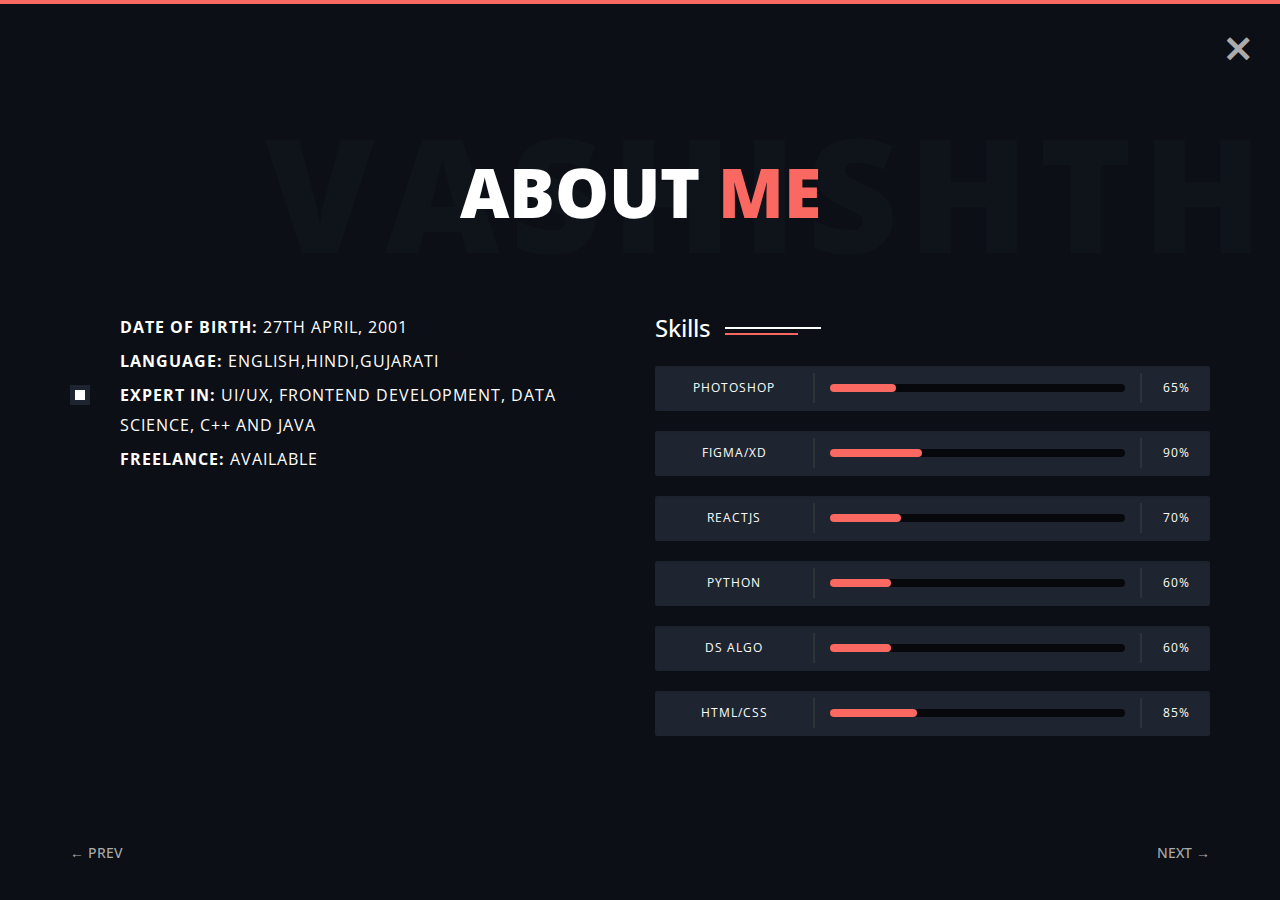
==== about.html @ 18e63f29 "files pushed" ====
<!DOCTYPE html>
<html class="no-js" lang="">
    <head>
        <!-- meta charset -->
        <meta charset="utf-8">
        <!-- site title -->
        <title>Vashishth | Portfolio</title>
        <!-- meta description -->
        <meta name="description" content="">
        <!-- mobile viwport meta -->
        <meta name="viewport" content="width=device-width, initial-scale=1">
        <!-- fevicon -->
        <link rel="icon" href="favicon-32x32.png">
        
        <!-- ================================
        CSS Files
        ================================= -->
        <link href="https://fonts.googleapis.com/css?family=Libre+Baskerville:400,400i|Open+Sans:400,600,700,800" rel="stylesheet">
        <link rel="stylesheet" href="css/themefisher-fonts.min.css">
        <link rel="stylesheet" href="css/bootstrap.min.css">
        <link rel="stylesheet" href="css/main.css">
        <link rel="stylesheet" href="css/dark.css">
        <link id="color-changer" rel="stylesheet" href="css/colors/color-0.css">
    </head>

    <body class="dark">

        <div class="preloader">
            <div class="loading-mask"></div>
            <div class="loading-mask"></div>
            <div class="loading-mask"></div>
            <div class="loading-mask"></div>
            <div class="loading-mask"></div>
        </div>


        <main class="site-wrapper">
            <div class="pt-table">
                <div class="pt-tablecell page-about relative">
                    <!-- .close -->
                    <a href="./" class="page-close"><i class="tf-ion-close"></i></a>
                    <!-- /.close -->

                    <div class="container">
                        <div class="row">
                            <div class="col-xs-12 col-md-offset-1 col-md-10 col-lg-offset-2 col-lg-8">
                                <div class="page-title text-center">
                                    <h2>About <span class="primary">me</span> <span class="title-bg">Vashishth</span></h2>
                                </div>
                            </div>

                            <div class="col-xs-12 col-md-6">
                                <div class="about-author">
                                    <figure class="author-thumb">
                                    </figure> <!-- /.author-bio -->
                                    <div class="author-desc">
                                        <p><b>Date of birth:</b> 27th APril, 2001</p>
                                        <p><b>Language:</b> English,Hindi,Gujarati</p>
                                        <p><b>Expert in:</b> UI/UX, Frontend development, Data Science, C++ and Java</p>
                                        <p><b>Freelance:</b> Available</p>
                                    </div>
                                    <!-- /.author-desc -->
                                </div> <!-- /.about-author -->
                            </div> <!-- /.col -->

                            <div class="col-xs-12 col-md-6">
                                <div class="section-title clear">
                                    <h3>Skills</h3>
                                </div>
                                <div class="skill-wrapper">
                                    <div class="progress clear">
                                        <div class="skill-name">Photoshop</div>
                                        <div class="skill-bar">
                                            <div class="bar"></div>
                                        </div>
                                        <div class="skill-lavel" data-skill-value="65%"></div>
                                    </div> <!-- /.progress -->
                                    <div class="progress clear">
                                        <div class="skill-name">figma/xd</div>
                                        <div class="skill-bar">
                                            <div class="bar"></div>
                                        </div>
                                        <div class="skill-lavel" data-skill-value="90%"></div>
                                    </div> <!-- /.progress -->
                                    <div class="progress clear">
                                        <div class="skill-name">reactjs</div>
                                        <div class="skill-bar">
                                            <div class="bar"></div>
                                        </div>
                                        <div class="skill-lavel" data-skill-value="70%"></div>
                                    </div> <!-- /.progress -->
                                    <div class="progress clear">
                                        <div class="skill-name">python</div>
                                        <div class="skill-bar">
                                            <div class="bar"></div>
                                        </div>
                                        <div class="skill-lavel" data-skill-value="60%"></div>
                                    </div> <!-- /.progress -->
                                    <div class="progress clear">
                                        <div class="skill-name">ds algo</div>
                                        <div class="skill-bar">
                                            <div class="bar"></div>
                                        </div>
                                        <div class="skill-lavel" data-skill-value="60%"></div>
                                    </div> <!-- /.progress -->
                                    <div class="progress clear">
                                        <div class="skill-name">html/css</div>
                                        <div class="skill-bar">
                                            <div class="bar"></div>
                                        </div>
                                        <div class="skill-lavel" data-skill-value="85%"></div>
                                    </div> <!-- /.progress -->
                                </div> <!-- /.skill-wrapper -->
                            </div> <!-- /.col -->
                        </div> <!-- /.row -->
                    </div> <!-- /.container -->

                    <nav class="page-nav clear">
                        <div class="container">
                            <div class="flex flex-middle space-between">
                                <span class="prev-page"><a href="welcome.html" class="link">&larr; Prev </a></span>
                                <span class="next-page"><a href="services.html" class="link">Next &rarr;</a></span>
                            </div>
                        </div>
                        <!-- /.page-nav -->
                    </nav>
                    <!-- /.container -->
                </div> <!-- /.pt-tablecell -->
            </div> <!-- /.pt-table -->
        </main> <!-- /.site-wrapper -->
        
        <!-- ================================
        JavaScript Libraries
        ================================= -->
        <script src="js/vendor/jquery-2.2.4.min.js"></script>
        <script src="js/vendor/bootstrap.min.js"></script>
        <script src="js/jquery.easing.min.js"></script>
        <script src="js/isotope.pkgd.min.js"></script>
        <script src="js/jquery.nicescroll.min.js"></script>
        <script src="js/owl.carousel.min.js"></script>
        <script src="js/jquery-validation.min.js"></script>
        <script src="js/main.js"></script>
    </body>
</html>
---- css/themefisher-fonts.min.css ----
@font-face {
  font-family: 'themefisher-font';
  src:  url('../fonts/themefisher-font.eot?ug5hnh');
  src:  url('../fonts/themefisher-font.eot?ug5hnh#iefix') format('embedded-opentype'),
    url('../fonts/themefisher-font.ttf?ug5hnh') format('truetype'),
    url('../fonts/themefisher-font.woff?ug5hnh') format('woff'),
    url('../fonts/themefisher-font.svg?ug5hnh#themefisher-font') format('svg');
  font-weight: normal;
  font-style: normal;
}

[class^="tf-"], [class*=" tf-"] {
  /* use !important to prevent issues with browser extensions that change fonts */
  font-family: 'themefisher-font' !important;
  speak: none;
  font-style: normal;
  font-weight: normal;
  font-variant: normal;
  text-transform: none;
  line-height: 1;

  /* Better Font Rendering =========== */
  -webkit-font-smoothing: antialiased;
  -moz-osx-font-smoothing: grayscale;
}

.tf-ion-alert-circled:before {
  content: "\f100";
}
.tf-ion-alert:before {
  content: "\f101";
}
.tf-ion-android-add-circle:before {
  content: "\f359";
}
.tf-ion-android-add:before {
  content: "\f2c7";
}
.tf-ion-android-alarm-clock:before {
  content: "\f35a";
}
.tf-ion-android-alert:before {
  content: "\f35b";
}
.tf-ion-android-apps:before {
  content: "\f35c";
}
.tf-ion-android-archive:before {
  content: "\f2c9";
}
.tf-ion-android-arrow-back:before {
  content: "\f2ca";
}
.tf-ion-android-arrow-down:before {
  content: "\f35d";
}
.tf-ion-android-arrow-dropdown-circle:before {
  content: "\f35e";
}
.tf-ion-android-arrow-dropdown:before {
  content: "\f35f";
}
.tf-ion-android-arrow-dropleft-circle:before {
  content: "\f360";
}
.tf-ion-android-arrow-dropleft:before {
  content: "\f361";
}
.tf-ion-android-arrow-dropright-circle:before {
  content: "\f362";
}
.tf-ion-android-arrow-dropright:before {
  content: "\f363";
}
.tf-ion-android-arrow-dropup-circle:before {
  content: "\f364";
}
.tf-ion-android-arrow-dropup:before {
  content: "\f365";
}
.tf-ion-android-arrow-forward:before {
  content: "\f30f";
}
.tf-ion-android-arrow-up:before {
  content: "\f366";
}
.tf-ion-android-attach:before {
  content: "\f367";
}
.tf-ion-android-bar:before {
  content: "\f368";
}
.tf-ion-android-bicycle:before {
  content: "\f369";
}
.tf-ion-android-boat:before {
  content: "\f36a";
}
.tf-ion-android-bookmark:before {
  content: "\f36b";
}
.tf-ion-android-bulb:before {
  content: "\f36c";
}
.tf-ion-android-bus:before {
  content: "\f36d";
}
.tf-ion-android-calendar:before {
  content: "\f2d1";
}
.tf-ion-android-call:before {
  content: "\f2d2";
}
.tf-ion-android-camera:before {
  content: "\f2d3";
}
.tf-ion-android-cancel:before {
  content: "\f36e";
}
.tf-ion-android-car:before {
  content: "\f36f";
}
.tf-ion-android-cart:before {
  content: "\f370";
}
.tf-ion-android-chat:before {
  content: "\f2d4";
}
.tf-ion-android-checkbox-blank:before {
  content: "\f371";
}
.tf-ion-android-checkbox-outline-blank:before {
  content: "\f372";
}
.tf-ion-android-checkbox-outline:before {
  content: "\f373";
}
.tf-ion-android-checkbox:before {
  content: "\f374";
}
.tf-ion-android-checkmark-circle:before {
  content: "\f375";
}
.tf-ion-android-clipboard:before {
  content: "\f376";
}
.tf-ion-android-close:before {
  content: "\f2d7";
}
.tf-ion-android-cloud-circle:before {
  content: "\f377";
}
.tf-ion-android-cloud-done:before {
  content: "\f378";
}
.tf-ion-android-cloud-outline:before {
  content: "\f379";
}
.tf-ion-android-cloud:before {
  content: "\f37a";
}
.tf-ion-android-color-palette:before {
  content: "\f37b";
}
.tf-ion-android-compass:before {
  content: "\f37c";
}
.tf-ion-android-contact:before {
  content: "\f2d8";
}
.tf-ion-android-contacts:before {
  content: "\f2d9";
}
.tf-ion-android-contract:before {
  content: "\f37d";
}
.tf-ion-android-create:before {
  content: "\f37e";
}
.tf-ion-android-delete:before {
  content: "\f37f";
}
.tf-ion-android-desktop:before {
  content: "\f380";
}
.tf-ion-android-document:before {
  content: "\f381";
}
.tf-ion-android-done-all:before {
  content: "\f382";
}
.tf-ion-android-done:before {
  content: "\f383";
}
.tf-ion-android-download:before {
  content: "\f2dd";
}
.tf-ion-android-drafts:before {
  content: "\f384";
}
.tf-ion-android-exit:before {
  content: "\f385";
}
.tf-ion-android-expand:before {
  content: "\f386";
}
.tf-ion-android-favorite-outline:before {
  content: "\f387";
}
.tf-ion-android-favorite:before {
  content: "\f388";
}
.tf-ion-android-film:before {
  content: "\f389";
}
.tf-ion-android-folder-open:before {
  content: "\f38a";
}
.tf-ion-android-folder:before {
  content: "\f2e0";
}
.tf-ion-android-funnel:before {
  content: "\f38b";
}
.tf-ion-android-globe:before {
  content: "\f38c";
}
.tf-ion-android-hand:before {
  content: "\f2e3";
}
.tf-ion-android-hangout:before {
  content: "\f38d";
}
.tf-ion-android-happy:before {
  content: "\f38e";
}
.tf-ion-android-home:before {
  content: "\f38f";
}
.tf-ion-android-image:before {
  content: "\f2e4";
}
.tf-ion-android-laptop:before {
  content: "\f390";
}
.tf-ion-android-list:before {
  content: "\f391";
}
.tf-ion-android-locate:before {
  content: "\f2e9";
}
.tf-ion-android-lock:before {
  content: "\f392";
}
.tf-ion-android-mail:before {
  content: "\f2eb";
}
.tf-ion-android-map:before {
  content: "\f393";
}
.tf-ion-android-menu:before {
  content: "\f394";
}
.tf-ion-android-microphone-off:before {
  content: "\f395";
}
.tf-ion-android-microphone:before {
  content: "\f2ec";
}
.tf-ion-android-more-horizontal:before {
  content: "\f396";
}
.tf-ion-android-more-vertical:before {
  content: "\f397";
}
.tf-ion-android-navigate:before {
  content: "\f398";
}
.tf-ion-android-notifications-none:before {
  content: "\f399";
}
.tf-ion-android-notifications-off:before {
  content: "\f39a";
}
.tf-ion-android-notifications:before {
  content: "\f39b";
}
.tf-ion-android-open:before {
  content: "\f39c";
}
.tf-ion-android-options:before {
  content: "\f39d";
}
.tf-ion-android-people:before {
  content: "\f39e";
}
.tf-ion-android-person-add:before {
  content: "\f39f";
}
.tf-ion-android-person:before {
  content: "\f3a0";
}
.tf-ion-android-phone-landscape:before {
  content: "\f3a1";
}
.tf-ion-android-phone-portrait:before {
  content: "\f3a2";
}
.tf-ion-android-pin:before {
  content: "\f3a3";
}
.tf-ion-android-plane:before {
  content: "\f3a4";
}
.tf-ion-android-playstore:before {
  content: "\f2f0";
}
.tf-ion-android-print:before {
  content: "\f3a5";
}
.tf-ion-android-radio-button-off:before {
  content: "\f3a6";
}
.tf-ion-android-radio-button-on:before {
  content: "\f3a7";
}
.tf-ion-android-refresh:before {
  content: "\f3a8";
}
.tf-ion-android-remove-circle:before {
  content: "\f3a9";
}
.tf-ion-android-remove:before {
  content: "\f2f4";
}
.tf-ion-android-restaurant:before {
  content: "\f3aa";
}
.tf-ion-android-sad:before {
  content: "\f3ab";
}
.tf-ion-android-search:before {
  content: "\f2f5";
}
.tf-ion-android-send:before {
  content: "\f2f6";
}
.tf-ion-android-settings:before {
  content: "\f2f7";
}
.tf-ion-android-share-alt:before {
  content: "\f3ac";
}
.tf-ion-android-share:before {
  content: "\f2f8";
}
.tf-ion-android-star-half:before {
  content: "\f3ad";
}
.tf-ion-android-star-outline:before {
  content: "\f3ae";
}
.tf-ion-android-star:before {
  content: "\f2fc";
}
.tf-ion-android-stopwatch:before {
  content: "\f2fd";
}
.tf-ion-android-subway:before {
  content: "\f3af";
}
.tf-ion-android-sunny:before {
  content: "\f3b0";
}
.tf-ion-android-sync:before {
  content: "\f3b1";
}
.tf-ion-android-textsms:before {
  content: "\f3b2";
}
.tf-ion-android-time:before {
  content: "\f3b3";
}
.tf-ion-android-train:before {
  content: "\f3b4";
}
.tf-ion-android-unlock:before {
  content: "\f3b5";
}
.tf-ion-android-upload:before {
  content: "\f3b6";
}
.tf-ion-android-volume-down:before {
  content: "\f3b7";
}
.tf-ion-android-volume-mute:before {
  content: "\f3b8";
}
.tf-ion-android-volume-off:before {
  content: "\f3b9";
}
.tf-ion-android-volume-up:before {
  content: "\f3ba";
}
.tf-ion-android-walk:before {
  content: "\f3bb";
}
.tf-ion-android-warning:before {
  content: "\f3bc";
}
.tf-ion-android-watch:before {
  content: "\f3bd";
}
.tf-ion-android-wifi:before {
  content: "\f305";
}
.tf-ion-aperture:before {
  content: "\f313";
}
.tf-ion-archive:before {
  content: "\f102";
}
.tf-ion-arrow-down-a:before {
  content: "\f103";
}
.tf-ion-arrow-down-b:before {
  content: "\f104";
}
.tf-ion-arrow-down-c:before {
  content: "\f105";
}
.tf-ion-arrow-expand:before {
  content: "\f25e";
}
.tf-ion-arrow-graph-down-left:before {
  content: "\f25f";
}
.tf-ion-arrow-graph-down-right:before {
  content: "\f260";
}
.tf-ion-arrow-graph-up-left:before {
  content: "\f261";
}
.tf-ion-arrow-graph-up-right:before {
  content: "\f262";
}
.tf-ion-arrow-left-a:before {
  content: "\f106";
}
.tf-ion-arrow-left-b:before {
  content: "\f107";
}
.tf-ion-arrow-left-c:before {
  content: "\f108";
}
.tf-ion-arrow-move:before {
  content: "\f263";
}
.tf-ion-arrow-resize:before {
  content: "\f264";
}
.tf-ion-arrow-return-left:before {
  content: "\f265";
}
.tf-ion-arrow-return-right:before {
  content: "\f266";
}
.tf-ion-arrow-right-a:before {
  content: "\f109";
}
.tf-ion-arrow-right-b:before {
  content: "\f10a";
}
.tf-ion-arrow-right-c:before {
  content: "\f10b";
}
.tf-ion-arrow-shrink:before {
  content: "\f267";
}
.tf-ion-arrow-swap:before {
  content: "\f268";
}
.tf-ion-arrow-up-a:before {
  content: "\f10c";
}
.tf-ion-arrow-up-b:before {
  content: "\f10d";
}
.tf-ion-arrow-up-c:before {
  content: "\f10e";
}
.tf-ion-asterisk:before {
  content: "\f314";
}
.tf-ion-at:before {
  content: "\f10f";
}
.tf-ion-backspace-outline:before {
  content: "\f3be";
}
.tf-ion-backspace:before {
  content: "\f3bf";
}
.tf-ion-bag:before {
  content: "\f110";
}
.tf-ion-battery-charging:before {
  content: "\f111";
}
.tf-ion-battery-empty:before {
  content: "\f112";
}
.tf-ion-battery-full:before {
  content: "\f113";
}
.tf-ion-battery-half:before {
  content: "\f114";
}
.tf-ion-battery-low:before {
  content: "\f115";
}
.tf-ion-beaker:before {
  content: "\f269";
}
.tf-ion-beer:before {
  content: "\f26a";
}
.tf-ion-bluetooth:before {
  content: "\f116";
}
.tf-ion-bonfire:before {
  content: "\f315";
}
.tf-ion-bookmark:before {
  content: "\f26b";
}
.tf-ion-bowtie:before {
  content: "\f3c0";
}
.tf-ion-briefcase:before {
  content: "\f26c";
}
.tf-ion-bug:before {
  content: "\f2be";
}
.tf-ion-calculator:before {
  content: "\f26d";
}
.tf-ion-calendar:before {
  content: "\f117";
}
.tf-ion-camera:before {
  content: "\f118";
}
.tf-ion-card:before {
  content: "\f119";
}
.tf-ion-cash:before {
  content: "\f316";
}
.tf-ion-chatbox-working:before {
  content: "\f11a";
}
.tf-ion-chatbox:before {
  content: "\f11b";
}
.tf-ion-chatboxes:before {
  content: "\f11c";
}
.tf-ion-chatbubble-working:before {
  content: "\f11d";
}
.tf-ion-chatbubble:before {
  content: "\f11e";
}
.tf-ion-chatbubbles:before {
  content: "\f11f";
}
.tf-ion-checkmark-circled:before {
  content: "\f120";
}
.tf-ion-checkmark-round:before {
  content: "\f121";
}
.tf-ion-checkmark:before {
  content: "\f122";
}
.tf-ion-chevron-down:before {
  content: "\f123";
}
.tf-ion-chevron-left:before {
  content: "\f124";
}
.tf-ion-chevron-right:before {
  content: "\f125";
}
.tf-ion-chevron-up:before {
  content: "\f126";
}
.tf-ion-clipboard:before {
  content: "\f127";
}
.tf-ion-clock:before {
  content: "\f26e";
}
.tf-ion-close-circled:before {
  content: "\f128";
}
.tf-ion-close-round:before {
  content: "\f129";
}
.tf-ion-close:before {
  content: "\f12a";
}
.tf-ion-closed-captioning:before {
  content: "\f317";
}
.tf-ion-cloud:before {
  content: "\f12b";
}
.tf-ion-code-download:before {
  content: "\f26f";
}
.tf-ion-code-working:before {
  content: "\f270";
}
.tf-ion-code:before {
  content: "\f271";
}
.tf-ion-coffee:before {
  content: "\f272";
}
.tf-ion-compass:before {
  content: "\f273";
}
.tf-ion-compose:before {
  content: "\f12c";
}
.tf-ion-connection-bars:before {
  content: "\f274";
}
.tf-ion-contrast:before {
  content: "\f275";
}
.tf-ion-crop:before {
  content: "\f3c1";
}
.tf-ion-cube:before {
  content: "\f318";
}
.tf-ion-disc:before {
  content: "\f12d";
}
.tf-ion-document-text:before {
  content: "\f12e";
}
.tf-ion-document:before {
  content: "\f12f";
}
.tf-ion-drag:before {
  content: "\f130";
}
.tf-ion-earth:before {
  content: "\f276";
}
.tf-ion-easel:before {
  content: "\f3c2";
}
.tf-ion-edit:before {
  content: "\f2bf";
}
.tf-ion-egg:before {
  content: "\f277";
}
.tf-ion-eject:before {
  content: "\f131";
}
.tf-ion-email-unread:before {
  content: "\f3c3";
}
.tf-ion-email:before {
  content: "\f132";
}
.tf-ion-erlenmeyer-flask-bubbles:before {
  content: "\f3c4";
}
.tf-ion-erlenmeyer-flask:before {
  content: "\f3c5";
}
.tf-ion-eye-disabled:before {
  content: "\f306";
}
.tf-ion-eye:before {
  content: "\f133";
}
.tf-ion-female:before {
  content: "\f278";
}
.tf-ion-filing:before {
  content: "\f134";
}
.tf-ion-film-marker:before {
  content: "\f135";
}
.tf-ion-fireball:before {
  content: "\f319";
}
.tf-ion-flag:before {
  content: "\f279";
}
.tf-ion-flame:before {
  content: "\f31a";
}
.tf-ion-flash-off:before {
  content: "\f136";
}
.tf-ion-flash:before {
  content: "\f137";
}
.tf-ion-folder:before {
  content: "\f139";
}
.tf-ion-fork-repo:before {
  content: "\f2c0";
}
.tf-ion-fork:before {
  content: "\f27a";
}
.tf-ion-forward:before {
  content: "\f13a";
}
.tf-ion-funnel:before {
  content: "\f31b";
}
.tf-ion-gear-a:before {
  content: "\f13d";
}
.tf-ion-gear-b:before {
  content: "\f13e";
}
.tf-ion-grid:before {
  content: "\f13f";
}
.tf-ion-hammer:before {
  content: "\f27b";
}
.tf-ion-happy-outline:before {
  content: "\f3c6";
}
.tf-ion-happy:before {
  content: "\f31c";
}
.tf-ion-headphone:before {
  content: "\f140";
}
.tf-ion-heart-broken:before {
  content: "\f31d";
}
.tf-ion-heart:before {
  content: "\f141";
}
.tf-ion-help-buoy:before {
  content: "\f27c";
}
.tf-ion-help-circled:before {
  content: "\f142";
}
.tf-ion-help:before {
  content: "\f143";
}
.tf-ion-home:before {
  content: "\f144";
}
.tf-ion-icecream:before {
  content: "\f27d";
}
.tf-ion-image:before {
  content: "\f147";
}
.tf-ion-images:before {
  content: "\f148";
}
.tf-ion-information-circled:before {
  content: "\f149";
}
.tf-ion-information:before {
  content: "\f14a";
}
.tf-ion-ionic:before {
  content: "\f14b";
}
.tf-ion-ios-alarm-outline:before {
  content: "\f3c7";
}
.tf-ion-ios-alarm:before {
  content: "\f3c8";
}
.tf-ion-ios-albums-outline:before {
  content: "\f3c9";
}
.tf-ion-ios-albums:before {
  content: "\f3ca";
}
.tf-ion-ios-americanfootball-outline:before {
  content: "\f3cb";
}
.tf-ion-ios-americanfootball:before {
  content: "\f3cc";
}
.tf-ion-ios-analytics-outline:before {
  content: "\f3cd";
}
.tf-ion-ios-analytics:before {
  content: "\f3ce";
}
.tf-ion-ios-arrow-back:before {
  content: "\f3cf";
}
.tf-ion-ios-arrow-down:before {
  content: "\f3d0";
}
.tf-ion-ios-arrow-forward:before {
  content: "\f3d1";
}
.tf-ion-ios-arrow-left:before {
  content: "\f3d2";
}
.tf-ion-ios-arrow-right:before {
  content: "\f3d3";
}
.tf-ion-ios-arrow-thin-down:before {
  content: "\f3d4";
}
.tf-ion-ios-arrow-thin-left:before {
  content: "\f3d5";
}
.tf-ion-ios-arrow-thin-right:before {
  content: "\f3d6";
}
.tf-ion-ios-arrow-thin-up:before {
  content: "\f3d7";
}
.tf-ion-ios-arrow-up:before {
  content: "\f3d8";
}
.tf-ion-ios-at-outline:before {
  content: "\f3d9";
}
.tf-ion-ios-at:before {
  content: "\f3da";
}
.tf-ion-ios-barcode-outline:before {
  content: "\f3db";
}
.tf-ion-ios-barcode:before {
  content: "\f3dc";
}
.tf-ion-ios-baseball-outline:before {
  content: "\f3dd";
}
.tf-ion-ios-baseball:before {
  content: "\f3de";
}
.tf-ion-ios-basketball-outline:before {
  content: "\f3df";
}
.tf-ion-ios-basketball:before {
  content: "\f3e0";
}
.tf-ion-ios-bell-outline:before {
  content: "\f3e1";
}
.tf-ion-ios-bell:before {
  content: "\f3e2";
}
.tf-ion-ios-body-outline:before {
  content: "\f3e3";
}
.tf-ion-ios-body:before {
  content: "\f3e4";
}
.tf-ion-ios-bolt-outline:before {
  content: "\f3e5";
}
.tf-ion-ios-bolt:before {
  content: "\f3e6";
}
.tf-ion-ios-book-outline:before {
  content: "\f3e7";
}
.tf-ion-ios-book:before {
  content: "\f3e8";
}
.tf-ion-ios-bookmarks-outline:before {
  content: "\f3e9";
}
.tf-ion-ios-bookmarks:before {
  content: "\f3ea";
}
.tf-ion-ios-box-outline:before {
  content: "\f3eb";
}
.tf-ion-ios-box:before {
  content: "\f3ec";
}
.tf-ion-ios-briefcase-outline:before {
  content: "\f3ed";
}
.tf-ion-ios-briefcase:before {
  content: "\f3ee";
}
.tf-ion-ios-browsers-outline:before {
  content: "\f3ef";
}
.tf-ion-ios-browsers:before {
  content: "\f3f0";
}
.tf-ion-ios-calculator-outline:before {
  content: "\f3f1";
}
.tf-ion-ios-calculator:before {
  content: "\f3f2";
}
.tf-ion-ios-calendar-outline:before {
  content: "\f3f3";
}
.tf-ion-ios-calendar:before {
  content: "\f3f4";
}
.tf-ion-ios-camera-outline:before {
  content: "\f3f5";
}
.tf-ion-ios-camera:before {
  content: "\f3f6";
}
.tf-ion-ios-cart-outline:before {
  content: "\f3f7";
}
.tf-ion-ios-cart:before {
  content: "\f3f8";
}
.tf-ion-ios-chatboxes-outline:before {
  content: "\f3f9";
}
.tf-ion-ios-chatboxes:before {
  content: "\f3fa";
}
.tf-ion-ios-chatbubble-outline:before {
  content: "\f3fb";
}
.tf-ion-ios-chatbubble:before {
  content: "\f3fc";
}
.tf-ion-ios-checkmark-empty:before {
  content: "\f3fd";
}
.tf-ion-ios-checkmark-outline:before {
  content: "\f3fe";
}
.tf-ion-ios-checkmark:before {
  content: "\f3ff";
}
.tf-ion-ios-circle-filled:before {
  content: "\f400";
}
.tf-ion-ios-circle-outline:before {
  content: "\f401";
}
.tf-ion-ios-clock-outline:before {
  content: "\f402";
}
.tf-ion-ios-clock:before {
  content: "\f403";
}
.tf-ion-ios-close-empty:before {
  content: "\f404";
}
.tf-ion-ios-close-outline:before {
  content: "\f405";
}
.tf-ion-ios-close:before {
  content: "\f406";
}
.tf-ion-ios-cloud-download-outline:before {
  content: "\f407";
}
.tf-ion-ios-cloud-download:before {
  content: "\f408";
}
.tf-ion-ios-cloud-outline:before {
  content: "\f409";
}
.tf-ion-ios-cloud-upload-outline:before {
  content: "\f40a";
}
.tf-ion-ios-cloud-upload:before {
  content: "\f40b";
}
.tf-ion-ios-cloud:before {
  content: "\f40c";
}
.tf-ion-ios-cloudy-night-outline:before {
  content: "\f40d";
}
.tf-ion-ios-cloudy-night:before {
  content: "\f40e";
}
.tf-ion-ios-cloudy-outline:before {
  content: "\f40f";
}
.tf-ion-ios-cloudy:before {
  content: "\f410";
}
.tf-ion-ios-cog-outline:before {
  content: "\f411";
}
.tf-ion-ios-cog:before {
  content: "\f412";
}
.tf-ion-ios-color-filter-outline:before {
  content: "\f413";
}
.tf-ion-ios-color-filter:before {
  content: "\f414";
}
.tf-ion-ios-color-wand-outline:before {
  content: "\f415";
}
.tf-ion-ios-color-wand:before {
  content: "\f416";
}
.tf-ion-ios-compose-outline:before {
  content: "\f417";
}
.tf-ion-ios-compose:before {
  content: "\f418";
}
.tf-ion-ios-contact-outline:before {
  content: "\f419";
}
.tf-ion-ios-contact:before {
  content: "\f41a";
}
.tf-ion-ios-copy-outline:before {
  content: "\f41b";
}
.tf-ion-ios-copy:before {
  content: "\f41c";
}
.tf-ion-ios-crop-strong:before {
  content: "\f41d";
}
.tf-ion-ios-crop:before {
  content: "\f41e";
}
.tf-ion-ios-download-outline:before {
  content: "\f41f";
}
.tf-ion-ios-download:before {
  content: "\f420";
}
.tf-ion-ios-drag:before {
  content: "\f421";
}
.tf-ion-ios-email-outline:before {
  content: "\f422";
}
.tf-ion-ios-email:before {
  content: "\f423";
}
.tf-ion-ios-eye-outline:before {
  content: "\f424";
}
.tf-ion-ios-eye:before {
  content: "\f425";
}
.tf-ion-ios-fastforward-outline:before {
  content: "\f426";
}
.tf-ion-ios-fastforward:before {
  content: "\f427";
}
.tf-ion-ios-filing-outline:before {
  content: "\f428";
}
.tf-ion-ios-filing:before {
  content: "\f429";
}
.tf-ion-ios-film-outline:before {
  content: "\f42a";
}
.tf-ion-ios-film:before {
  content: "\f42b";
}
.tf-ion-ios-flag-outline:before {
  content: "\f42c";
}
.tf-ion-ios-flag:before {
  content: "\f42d";
}
.tf-ion-ios-flame-outline:before {
  content: "\f42e";
}
.tf-ion-ios-flame:before {
  content: "\f42f";
}
.tf-ion-ios-flask-outline:before {
  content: "\f430";
}
.tf-ion-ios-flask:before {
  content: "\f431";
}
.tf-ion-ios-flower-outline:before {
  content: "\f432";
}
.tf-ion-ios-flower:before {
  content: "\f433";
}
.tf-ion-ios-folder-outline:before {
  content: "\f434";
}
.tf-ion-ios-folder:before {
  content: "\f435";
}
.tf-ion-ios-football-outline:before {
  content: "\f436";
}
.tf-ion-ios-football:before {
  content: "\f437";
}
.tf-ion-ios-game-controller-a-outline:before {
  content: "\f438";
}
.tf-ion-ios-game-controller-a:before {
  content: "\f439";
}
.tf-ion-ios-game-controller-b-outline:before {
  content: "\f43a";
}
.tf-ion-ios-game-controller-b:before {
  content: "\f43b";
}
.tf-ion-ios-gear-outline:before {
  content: "\f43c";
}
.tf-ion-ios-gear:before {
  content: "\f43d";
}
.tf-ion-ios-glasses-outline:before {
  content: "\f43e";
}
.tf-ion-ios-glasses:before {
  content: "\f43f";
}
.tf-ion-ios-grid-view-outline:before {
  content: "\f440";
}
.tf-ion-ios-grid-view:before {
  content: "\f441";
}
.tf-ion-ios-heart-outline:before {
  content: "\f442";
}
.tf-ion-ios-heart:before {
  content: "\f443";
}
.tf-ion-ios-help-empty:before {
  content: "\f444";
}
.tf-ion-ios-help-outline:before {
  content: "\f445";
}
.tf-ion-ios-help:before {
  content: "\f446";
}
.tf-ion-ios-home-outline:before {
  content: "\f447";
}
.tf-ion-ios-home:before {
  content: "\f448";
}
.tf-ion-ios-infinite-outline:before {
  content: "\f449";
}
.tf-ion-ios-infinite:before {
  content: "\f44a";
}
.tf-ion-ios-information-empty:before {
  content: "\f44b";
}
.tf-ion-ios-information-outline:before {
  content: "\f44c";
}
.tf-ion-ios-information:before {
  content: "\f44d";
}
.tf-ion-ios-ionic-outline:before {
  content: "\f44e";
}
.tf-ion-ios-keypad-outline:before {
  content: "\f44f";
}
.tf-ion-ios-keypad:before {
  content: "\f450";
}
.tf-ion-ios-lightbulb-outline:before {
  content: "\f451";
}
.tf-ion-ios-lightbulb:before {
  content: "\f452";
}
.tf-ion-ios-list-outline:before {
  content: "\f453";
}
.tf-ion-ios-list:before {
  content: "\f454";
}
.tf-ion-ios-location-outline:before {
  content: "\f455";
}
.tf-ion-ios-location:before {
  content: "\f456";
}
.tf-ion-ios-locked-outline:before {
  content: "\f457";
}
.tf-ion-ios-locked:before {
  content: "\f458";
}
.tf-ion-ios-loop-strong:before {
  content: "\f459";
}
.tf-ion-ios-loop:before {
  content: "\f45a";
}
.tf-ion-ios-medical-outline:before {
  content: "\f45b";
}
.tf-ion-ios-medical:before {
  content: "\f45c";
}
.tf-ion-ios-medkit-outline:before {
  content: "\f45d";
}
.tf-ion-ios-medkit:before {
  content: "\f45e";
}
.tf-ion-ios-mic-off:before {
  content: "\f45f";
}
.tf-ion-ios-mic-outline:before {
  content: "\f460";
}
.tf-ion-ios-mic:before {
  content: "\f461";
}
.tf-ion-ios-minus-empty:before {
  content: "\f462";
}
.tf-ion-ios-minus-outline:before {
  content: "\f463";
}
.tf-ion-ios-minus:before {
  content: "\f464";
}
.tf-ion-ios-monitor-outline:before {
  content: "\f465";
}
.tf-ion-ios-monitor:before {
  content: "\f466";
}
.tf-ion-ios-moon-outline:before {
  content: "\f467";
}
.tf-ion-ios-moon:before {
  content: "\f468";
}
.tf-ion-ios-more-outline:before {
  content: "\f469";
}
.tf-ion-ios-more:before {
  content: "\f46a";
}
.tf-ion-ios-musical-note:before {
  content: "\f46b";
}
.tf-ion-ios-musical-notes:before {
  content: "\f46c";
}
.tf-ion-ios-navigate-outline:before {
  content: "\f46d";
}
.tf-ion-ios-navigate:before {
  content: "\f46e";
}
.tf-ion-ios-nutrition-outline:before {
  content: "\f46f";
}
.tf-ion-ios-nutrition:before {
  content: "\f470";
}
.tf-ion-ios-paper-outline:before {
  content: "\f471";
}
.tf-ion-ios-paper:before {
  content: "\f472";
}
.tf-ion-ios-paperplane-outline:before {
  content: "\f473";
}
.tf-ion-ios-paperplane:before {
  content: "\f474";
}
.tf-ion-ios-partlysunny-outline:before {
  content: "\f475";
}
.tf-ion-ios-partlysunny:before {
  content: "\f476";
}
.tf-ion-ios-pause-outline:before {
  content: "\f477";
}
.tf-ion-ios-pause:before {
  content: "\f478";
}
.tf-ion-ios-paw-outline:before {
  content: "\f479";
}
.tf-ion-ios-paw:before {
  content: "\f47a";
}
.tf-ion-ios-people-outline:before {
  content: "\f47b";
}
.tf-ion-ios-people:before {
  content: "\f47c";
}
.tf-ion-ios-person-outline:before {
  content: "\f47d";
}
.tf-ion-ios-person:before {
  content: "\f47e";
}
.tf-ion-ios-personadd-outline:before {
  content: "\f47f";
}
.tf-ion-ios-personadd:before {
  content: "\f480";
}
.tf-ion-ios-photos-outline:before {
  content: "\f481";
}
.tf-ion-ios-photos:before {
  content: "\f482";
}
.tf-ion-ios-pie-outline:before {
  content: "\f483";
}
.tf-ion-ios-pie:before {
  content: "\f484";
}
.tf-ion-ios-pint-outline:before {
  content: "\f485";
}
.tf-ion-ios-pint:before {
  content: "\f486";
}
.tf-ion-ios-play-outline:before {
  content: "\f487";
}
.tf-ion-ios-play:before {
  content: "\f488";
}
.tf-ion-ios-plus-empty:before {
  content: "\f489";
}
.tf-ion-ios-plus-outline:before {
  content: "\f48a";
}
.tf-ion-ios-plus:before {
  content: "\f48b";
}
.tf-ion-ios-pricetag-outline:before {
  content: "\f48c";
}
.tf-ion-ios-pricetag:before {
  content: "\f48d";
}
.tf-ion-ios-pricetags-outline:before {
  content: "\f48e";
}
.tf-ion-ios-pricetags:before {
  content: "\f48f";
}
.tf-ion-ios-printer-outline:before {
  content: "\f490";
}
.tf-ion-ios-printer:before {
  content: "\f491";
}
.tf-ion-ios-pulse-strong:before {
  content: "\f492";
}
.tf-ion-ios-pulse:before {
  content: "\f493";
}
.tf-ion-ios-rainy-outline:before {
  content: "\f494";
}
.tf-ion-ios-rainy:before {
  content: "\f495";
}
.tf-ion-ios-recording-outline:before {
  content: "\f496";
}
.tf-ion-ios-recording:before {
  content: "\f497";
}
.tf-ion-ios-redo-outline:before {
  content: "\f498";
}
.tf-ion-ios-redo:before {
  content: "\f499";
}
.tf-ion-ios-refresh-empty:before {
  content: "\f49a";
}
.tf-ion-ios-refresh-outline:before {
  content: "\f49b";
}
.tf-ion-ios-refresh:before {
  content: "\f49c";
}
.tf-ion-ios-reload:before {
  content: "\f49d";
}
.tf-ion-ios-reverse-camera-outline:before {
  content: "\f49e";
}
.tf-ion-ios-reverse-camera:before {
  content: "\f49f";
}
.tf-ion-ios-rewind-outline:before {
  content: "\f4a0";
}
.tf-ion-ios-rewind:before {
  content: "\f4a1";
}
.tf-ion-ios-rose-outline:before {
  content: "\f4a2";
}
.tf-ion-ios-rose:before {
  content: "\f4a3";
}
.tf-ion-ios-search-strong:before {
  content: "\f4a4";
}
.tf-ion-ios-search:before {
  content: "\f4a5";
}
.tf-ion-ios-settings-strong:before {
  content: "\f4a6";
}
.tf-ion-ios-settings:before {
  content: "\f4a7";
}
.tf-ion-ios-shuffle-strong:before {
  content: "\f4a8";
}
.tf-ion-ios-shuffle:before {
  content: "\f4a9";
}
.tf-ion-ios-skipbackward-outline:before {
  content: "\f4aa";
}
.tf-ion-ios-skipbackward:before {
  content: "\f4ab";
}
.tf-ion-ios-skipforward-outline:before {
  content: "\f4ac";
}
.tf-ion-ios-skipforward:before {
  content: "\f4ad";
}
.tf-ion-ios-snowy:before {
  content: "\f4ae";
}
.tf-ion-ios-speedometer-outline:before {
  content: "\f4af";
}
.tf-ion-ios-speedometer:before {
  content: "\f4b0";
}
.tf-ion-ios-star-half:before {
  content: "\f4b1";
}
.tf-ion-ios-star-outline:before {
  content: "\f4b2";
}
.tf-ion-ios-star:before {
  content: "\f4b3";
}
.tf-ion-ios-stopwatch-outline:before {
  content: "\f4b4";
}
.tf-ion-ios-stopwatch:before {
  content: "\f4b5";
}
.tf-ion-ios-sunny-outline:before {
  content: "\f4b6";
}
.tf-ion-ios-sunny:before {
  content: "\f4b7";
}
.tf-ion-ios-telephone-outline:before {
  content: "\f4b8";
}
.tf-ion-ios-telephone:before {
  content: "\f4b9";
}
.tf-ion-ios-tennisball-outline:before {
  content: "\f4ba";
}
.tf-ion-ios-tennisball:before {
  content: "\f4bb";
}
.tf-ion-ios-thunderstorm-outline:before {
  content: "\f4bc";
}
.tf-ion-ios-thunderstorm:before {
  content: "\f4bd";
}
.tf-ion-ios-time-outline:before {
  content: "\f4be";
}
.tf-ion-ios-time:before {
  content: "\f4bf";
}
.tf-ion-ios-timer-outline:before {
  content: "\f4c0";
}
.tf-ion-ios-timer:before {
  content: "\f4c1";
}
.tf-ion-ios-toggle-outline:before {
  content: "\f4c2";
}
.tf-ion-ios-toggle:before {
  content: "\f4c3";
}
.tf-ion-ios-trash-outline:before {
  content: "\f4c4";
}
.tf-ion-ios-trash:before {
  content: "\f4c5";
}
.tf-ion-ios-undo-outline:before {
  content: "\f4c6";
}
.tf-ion-ios-undo:before {
  content: "\f4c7";
}
.tf-ion-ios-unlocked-outline:before {
  content: "\f4c8";
}
.tf-ion-ios-unlocked:before {
  content: "\f4c9";
}
.tf-ion-ios-upload-outline:before {
  content: "\f4ca";
}
.tf-ion-ios-upload:before {
  content: "\f4cb";
}
.tf-ion-ios-videocam-outline:before {
  content: "\f4cc";
}
.tf-ion-ios-videocam:before {
  content: "\f4cd";
}
.tf-ion-ios-volume-high:before {
  content: "\f4ce";
}
.tf-ion-ios-volume-low:before {
  content: "\f4cf";
}
.tf-ion-ios-wineglass-outline:before {
  content: "\f4d0";
}
.tf-ion-ios-wineglass:before {
  content: "\f4d1";
}
.tf-ion-ios-world-outline:before {
  content: "\f4d2";
}
.tf-ion-ios-world:before {
  content: "\f4d3";
}
.tf-ion-ipad:before {
  content: "\f1f9";
}
.tf-ion-iphone:before {
  content: "\f1fa";
}
.tf-ion-ipod:before {
  content: "\f1fb";
}
.tf-ion-jet:before {
  content: "\f295";
}
.tf-ion-key:before {
  content: "\f296";
}
.tf-ion-knife:before {
  content: "\f297";
}
.tf-ion-laptop:before {
  content: "\f1fc";
}
.tf-ion-leaf:before {
  content: "\f1fd";
}
.tf-ion-levels:before {
  content: "\f298";
}
.tf-ion-lightbulb:before {
  content: "\f299";
}
.tf-ion-link:before {
  content: "\f1fe";
}
.tf-ion-load-a:before {
  content: "\f29a";
}
.tf-ion-load-b:before {
  content: "\f29b";
}
.tf-ion-load-c:before {
  content: "\f29c";
}
.tf-ion-load-d:before {
  content: "\f29d";
}
.tf-ion-location:before {
  content: "\f1ff";
}
.tf-ion-lock-combination:before {
  content: "\f4d4";
}
.tf-ion-locked:before {
  content: "\f200";
}
.tf-ion-log-in:before {
  content: "\f29e";
}
.tf-ion-log-out:before {
  content: "\f29f";
}
.tf-ion-loop:before {
  content: "\f201";
}
.tf-ion-magnet:before {
  content: "\f2a0";
}
.tf-ion-male:before {
  content: "\f2a1";
}
.tf-ion-man:before {
  content: "\f202";
}
.tf-ion-map:before {
  content: "\f203";
}
.tf-ion-medkit:before {
  content: "\f2a2";
}
.tf-ion-merge:before {
  content: "\f33f";
}
.tf-ion-mic-a:before {
  content: "\f204";
}
.tf-ion-mic-b:before {
  content: "\f205";
}
.tf-ion-mic-c:before {
  content: "\f206";
}
.tf-ion-minus-circled:before {
  content: "\f207";
}
.tf-ion-minus-round:before {
  content: "\f208";
}
.tf-ion-minus:before {
  content: "\f209";
}
.tf-ion-model-s:before {
  content: "\f2c1";
}
.tf-ion-monitor:before {
  content: "\f20a";
}
.tf-ion-more:before {
  content: "\f20b";
}
.tf-ion-mouse:before {
  content: "\f340";
}
.tf-ion-music-note:before {
  content: "\f20c";
}
.tf-ion-navicon-round:before {
  content: "\f20d";
}
.tf-ion-navicon:before {
  content: "\f20e";
}
.tf-ion-navigate:before {
  content: "\f2a3";
}
.tf-ion-network:before {
  content: "\f341";
}
.tf-ion-no-smoking:before {
  content: "\f2c2";
}
.tf-ion-nuclear:before {
  content: "\f2a4";
}
.tf-ion-outlet:before {
  content: "\f342";
}
.tf-ion-paintbrush:before {
  content: "\f4d5";
}
.tf-ion-paintbucket:before {
  content: "\f4d6";
}
.tf-ion-paper-airplane:before {
  content: "\f2c3";
}
.tf-ion-paperclip:before {
  content: "\f20f";
}
.tf-ion-pause:before {
  content: "\f210";
}
.tf-ion-person-add:before {
  content: "\f211";
}
.tf-ion-person-stalker:before {
  content: "\f212";
}
.tf-ion-person:before {
  content: "\f213";
}
.tf-ion-pie-graph:before {
  content: "\f2a5";
}
.tf-ion-pin:before {
  content: "\f2a6";
}
.tf-ion-pinpoint:before {
  content: "\f2a7";
}
.tf-ion-pizza:before {
  content: "\f2a8";
}
.tf-ion-plane:before {
  content: "\f214";
}
.tf-ion-planet:before {
  content: "\f343";
}
.tf-ion-play:before {
  content: "\f215";
}
.tf-ion-playstation:before {
  content: "\f30a";
}
.tf-ion-plus-circled:before {
  content: "\f216";
}
.tf-ion-plus-round:before {
  content: "\f217";
}
.tf-ion-plus:before {
  content: "\f218";
}
.tf-ion-podium:before {
  content: "\f344";
}
.tf-ion-pound:before {
  content: "\f219";
}
.tf-ion-power:before {
  content: "\f2a9";
}
.tf-ion-pricetag:before {
  content: "\f2aa";
}
.tf-ion-pricetags:before {
  content: "\f2ab";
}
.tf-ion-printer:before {
  content: "\f21a";
}
.tf-ion-pull-request:before {
  content: "\f345";
}
.tf-ion-qr-scanner:before {
  content: "\f346";
}
.tf-ion-quote:before {
  content: "\f347";
}
.tf-ion-radio-waves:before {
  content: "\f2ac";
}
.tf-ion-record:before {
  content: "\f21b";
}
.tf-ion-refresh:before {
  content: "\f21c";
}
.tf-ion-reply-all:before {
  content: "\f21d";
}
.tf-ion-reply:before {
  content: "\f21e";
}
.tf-ion-ribbon-a:before {
  content: "\f348";
}
.tf-ion-ribbon-b:before {
  content: "\f349";
}
.tf-ion-sad-outline:before {
  content: "\f4d7";
}
.tf-ion-sad:before {
  content: "\f34a";
}
.tf-ion-scissors:before {
  content: "\f34b";
}
.tf-ion-search:before {
  content: "\f21f";
}
.tf-ion-settings:before {
  content: "\f2ad";
}
.tf-ion-share:before {
  content: "\f220";
}
.tf-ion-shuffle:before {
  content: "\f221";
}
.tf-ion-skip-backward:before {
  content: "\f222";
}
.tf-ion-skip-forward:before {
  content: "\f223";
}
.tf-ion-social-android-outline:before {
  content: "\f224";
}
.tf-ion-social-android:before {
  content: "\f225";
}
.tf-ion-social-angular-outline:before {
  content: "\f4d8";
}
.tf-ion-social-angular:before {
  content: "\f4d9";
}
.tf-ion-social-apple-outline:before {
  content: "\f226";
}
.tf-ion-social-apple:before {
  content: "\f227";
}
.tf-ion-social-bitcoin-outline:before {
  content: "\f2ae";
}
.tf-ion-social-bitcoin:before {
  content: "\f2af";
}
.tf-ion-social-buffer-outline:before {
  content: "\f228";
}
.tf-ion-social-buffer:before {
  content: "\f229";
}
.tf-ion-social-chrome-outline:before {
  content: "\f4da";
}
.tf-ion-social-chrome:before {
  content: "\f4db";
}
.tf-ion-social-codepen-outline:before {
  content: "\f4dc";
}
.tf-ion-social-codepen:before {
  content: "\f4dd";
}
.tf-ion-social-css3-outline:before {
  content: "\f4de";
}
.tf-ion-social-css3:before {
  content: "\f4df";
}
.tf-ion-social-designernews-outline:before {
  content: "\f22a";
}
.tf-ion-social-designernews:before {
  content: "\f22b";
}
.tf-ion-social-dribbble-outline:before {
  content: "\f22c";
}
.tf-ion-social-dribbble:before {
  content: "\f22d";
}
.tf-ion-social-dropbox-outline:before {
  content: "\f22e";
}
.tf-ion-social-dropbox:before {
  content: "\f22f";
}
.tf-ion-social-euro-outline:before {
  content: "\f4e0";
}
.tf-ion-social-euro:before {
  content: "\f4e1";
}
.tf-ion-social-facebook-outline:before {
  content: "\f230";
}
.tf-ion-social-facebook:before {
  content: "\f231";
}
.tf-ion-social-foursquare-outline:before {
  content: "\f34c";
}
.tf-ion-social-foursquare:before {
  content: "\f34d";
}
.tf-ion-social-freebsd-devil:before {
  content: "\f2c4";
}
.tf-ion-social-github-outline:before {
  content: "\f232";
}
.tf-ion-social-github:before {
  content: "\f233";
}
.tf-ion-social-google-outline:before {
  content: "\f34e";
}
.tf-ion-social-google:before {
  content: "\f34f";
}
.tf-ion-social-googleplus-outline:before {
  content: "\f234";
}
.tf-ion-social-googleplus:before {
  content: "\f235";
}
.tf-ion-social-hackernews-outline:before {
  content: "\f236";
}
.tf-ion-social-hackernews:before {
  content: "\f237";
}
.tf-ion-social-html5-outline:before {
  content: "\f4e2";
}
.tf-ion-social-html5:before {
  content: "\f4e3";
}
.tf-ion-social-instagram-outline:before {
  content: "\f350";
}
.tf-ion-social-instagram:before {
  content: "\f351";
}
.tf-ion-social-javascript-outline:before {
  content: "\f4e4";
}
.tf-ion-social-javascript:before {
  content: "\f4e5";
}
.tf-ion-social-linkedin-outline:before {
  content: "\f238";
}
.tf-ion-social-linkedin:before {
  content: "\f239";
}
.tf-ion-social-markdown:before {
  content: "\f4e6";
}
.tf-ion-social-nodejs:before {
  content: "\f4e7";
}
.tf-ion-social-octocat:before {
  content: "\f4e8";
}
.tf-ion-social-pinterest-outline:before {
  content: "\f2b0";
}
.tf-ion-social-pinterest:before {
  content: "\f2b1";
}
.tf-ion-social-python:before {
  content: "\f4e9";
}
.tf-ion-social-reddit-outline:before {
  content: "\f23a";
}
.tf-ion-social-reddit:before {
  content: "\f23b";
}
.tf-ion-social-rss-outline:before {
  content: "\f23c";
}
.tf-ion-social-rss:before {
  content: "\f23d";
}
.tf-ion-social-sass:before {
  content: "\f4ea";
}
.tf-ion-social-skype-outline:before {
  content: "\f23e";
}
.tf-ion-social-skype:before {
  content: "\f23f";
}
.tf-ion-social-snapchat-outline:before {
  content: "\f4eb";
}
.tf-ion-social-snapchat:before {
  content: "\f4ec";
}
.tf-ion-social-tumblr-outline:before {
  content: "\f240";
}
.tf-ion-social-tumblr:before {
  content: "\f241";
}
.tf-ion-social-tux:before {
  content: "\f2c5";
}
.tf-ion-social-twitch-outline:before {
  content: "\f4ed";
}
.tf-ion-social-twitch:before {
  content: "\f4ee";
}
.tf-ion-social-twitter-outline:before {
  content: "\f242";
}
.tf-ion-social-twitter:before {
  content: "\f243";
}
.tf-ion-social-usd-outline:before {
  content: "\f352";
}
.tf-ion-social-usd:before {
  content: "\f353";
}
.tf-ion-social-vimeo-outline:before {
  content: "\f244";
}
.tf-ion-social-vimeo:before {
  content: "\f245";
}
.tf-ion-social-whatsapp-outline:before {
  content: "\f4ef";
}
.tf-ion-social-whatsapp:before {
  content: "\f4f0";
}
.tf-ion-social-windows-outline:before {
  content: "\f246";
}
.tf-ion-social-windows:before {
  content: "\f247";
}
.tf-ion-social-wordpress-outline:before {
  content: "\f248";
}
.tf-ion-social-wordpress:before {
  content: "\f249";
}
.tf-ion-social-yahoo-outline:before {
  content: "\f24a";
}
.tf-ion-social-yahoo:before {
  content: "\f24b";
}
.tf-ion-social-yen-outline:before {
  content: "\f4f1";
}
.tf-ion-social-yen:before {
  content: "\f4f2";
}
.tf-ion-social-youtube-outline:before {
  content: "\f24c";
}
.tf-ion-social-youtube:before {
  content: "\f24d";
}
.tf-ion-soup-can-outline:before {
  content: "\f4f3";
}
.tf-ion-soup-can:before {
  content: "\f4f4";
}
.tf-ion-speakerphone:before {
  content: "\f2b2";
}
.tf-ion-speedometer:before {
  content: "\f2b3";
}
.tf-ion-spoon:before {
  content: "\f2b4";
}
.tf-ion-star:before {
  content: "\f24e";
}
.tf-ion-stats-bars:before {
  content: "\f2b5";
}
.tf-ion-steam:before {
  content: "\f30b";
}
.tf-ion-stop:before {
  content: "\f24f";
}
.tf-ion-thermometer:before {
  content: "\f2b6";
}
.tf-ion-thumbsdown:before {
  content: "\f250";
}
.tf-ion-thumbsup:before {
  content: "\f251";
}
.tf-ion-toggle-filled:before {
  content: "\f354";
}
.tf-ion-toggle:before {
  content: "\f355";
}
.tf-ion-transgender:before {
  content: "\f4f5";
}
.tf-ion-trash-a:before {
  content: "\f252";
}
.tf-ion-trash-b:before {
  content: "\f253";
}
.tf-ion-trophy:before {
  content: "\f356";
}
.tf-ion-tshirt-outline:before {
  content: "\f4f6";
}
.tf-ion-tshirt:before {
  content: "\f4f7";
}
.tf-ion-umbrella:before {
  content: "\f2b7";
}
.tf-ion-university:before {
  content: "\f357";
}
.tf-ion-unlocked:before {
  content: "\f254";
}
.tf-ion-upload:before {
  content: "\f255";
}
.tf-ion-usb:before {
  content: "\f2b8";
}
.tf-ion-videocamera:before {
  content: "\f256";
}
.tf-ion-volume-high:before {
  content: "\f257";
}
.tf-ion-volume-low:before {
  content: "\f258";
}
.tf-ion-volume-medium:before {
  content: "\f259";
}
.tf-ion-volume-mute:before {
  content: "\f25a";
}
.tf-ion-wand:before {
  content: "\f358";
}
.tf-ion-waterdrop:before {
  content: "\f25b";
}
.tf-ion-wifi:before {
  content: "\f25c";
}
.tf-ion-wineglass:before {
  content: "\f2b9";
}
.tf-ion-woman:before {
  content: "\f25d";
}
.tf-ion-wrench:before {
  content: "\f2ba";
}
.tf-ion-xbox:before {
  content: "\f30c";
}
.tf-mobile:before {
  content: "\e000";
}
.tf-laptop:before {
  content: "\e001";
}
.tf-desktop:before {
  content: "\e002";
}
.tf-phone2:before {
  content: "\e004";
}
.tf-document3:before {
  content: "\e005";
}
.tf-documents5:before {
  content: "\e006";
}
.tf-search3:before {
  content: "\e007";
}
.tf-clipboard4:before {
  content: "\e008";
}
.tf-newspaper:before {
  content: "\e009";
}
.tf-notebook9:before {
  content: "\e00a";
}
.tf-book-open:before {
  content: "\e00b";
}
.tf-browser:before {
  content: "\e00c";
}
.tf-calendar2:before {
  content: "\e00d";
}
.tf-presentation:before {
  content: "\e00e";
}
.tf-picture:before {
  content: "\e00f";
}
.tf-pictures:before {
  content: "\e010";
}
.tf-video:before {
  content: "\e011";
}
.tf-camera2:before {
  content: "\e012";
}
.tf-printer:before {
  content: "\e013";
}
.tf-toolbox:before {
  content: "\e014";
}
.tf-briefcase2:before {
  content: "\e015";
}
.tf-wallet:before {
  content: "\e016";
}
.tf-gift2:before {
  content: "\e017";
}
.tf-bargraph:before {
  content: "\e018";
}
.tf-grid:before {
  content: "\e019";
}
.tf-expand2:before {
  content: "\e01a";
}
.tf-focus:before {
  content: "\e01b";
}
.tf-edit:before {
  content: "\e01c";
}
.tf-ribbon:before {
  content: "\e01e";
}
.tf-adjustments:before {
  content: "\e01d";
}
.tf-hourglass:before {
  content: "\e01f";
}
.tf-lock2:before {
  content: "\e020";
}
.tf-megaphone:before {
  content: "\e021";
}
.tf-shield2:before {
  content: "\e022";
}
.tf-trophy6:before {
  content: "\e023";
}
.tf-flag2:before {
  content: "\e024";
}
.tf-map2:before {
  content: "\e025";
}
.tf-puzzle:before {
  content: "\e026";
}
.tf-basket:before {
  content: "\e027";
}
.tf-envelope2:before {
  content: "\e028";
}
.tf-streetsign:before {
  content: "\e029";
}
.tf-telescope:before {
  content: "\e02a";
}
.tf-gears:before {
  content: "\e02b";
}
.tf-key:before {
  content: "\e02c";
}
.tf-paperclip4:before {
  content: "\e02d";
}
.tf-attachment:before {
  content: "\e02e";
}
.tf-pricetags:before {
  content: "\e02f";
}
.tf-lightbulb:before {
  content: "\e030";
}
.tf-layers:before {
  content: "\e031";
}
.tf-pencil2:before {
  content: "\e032";
}
.tf-tools:before {
  content: "\e033";
}
.tf-tools-2:before {
  content: "\e034";
}
.tf-scissors2:before {
  content: "\e035";
}
.tf-paintbrush:before {
  content: "\e036";
}
.tf-magnifying-glass:before {
  content: "\e037";
}
.tf-circle-compass:before {
  content: "\e038";
}
.tf-linegraph:before {
  content: "\e039";
}
.tf-mic:before {
  content: "\e03a";
}
.tf-strategy:before {
  content: "\e03b";
}
.tf-beaker:before {
  content: "\e03c";
}
.tf-caution:before {
  content: "\e03d";
}
.tf-recycle2:before {
  content: "\e03e";
}
.tf-anchor2:before {
  content: "\e03f";
}
.tf-profile-male:before {
  content: "\e040";
}
.tf-profile-female:before {
  content: "\e041";
}
.tf-bike:before {
  content: "\e042";
}
.tf-wine:before {
  content: "\e043";
}
.tf-hotairballoon:before {
  content: "\e044";
}
.tf-globe:before {
  content: "\e045";
}
.tf-genius:before {
  content: "\e046";
}
.tf-map-pin:before {
  content: "\e047";
}
.tf-dial:before {
  content: "\e048";
}
.tf-chat:before {
  content: "\e049";
}
.tf-heart2:before {
  content: "\e04a";
}
.tf-upload2:before {
  content: "\e04c";
}
.tf-download2:before {
  content: "\e04d";
}
.tf-target3:before {
  content: "\e04e";
}
.tf-hazardous:before {
  content: "\e04f";
}
.tf-piechart:before {
  content: "\e050";
}
.tf-speedometer:before {
  content: "\e051";
}
.tf-global:before {
  content: "\e052";
}
.tf-compass:before {
  content: "\e053";
}
.tf-lifesaver:before {
  content: "\e054";
}
.tf-clock:before {
  content: "\e055";
}
.tf-aperture:before {
  content: "\e056";
}
.tf-quote:before {
  content: "\e057";
}
.tf-scope:before {
  content: "\e058";
}
.tf-alarmclock:before {
  content: "\e059";
}
.tf-refresh:before {
  content: "\e05a";
}
.tf-happy:before {
  content: "\e05b";
}
.tf-facebook:before {
  content: "\e05d";
}
.tf-twitter:before {
  content: "\e05e";
}
.tf-googleplus:before {
  content: "\e05f";
}
.tf-rss:before {
  content: "\e060";
}
.tf-tumblr:before {
  content: "\e061";
}
.tf-linkedin:before {
  content: "\e062";
}
.tf-dribbble:before {
  content: "\e063";
}
---- css/main.css ----
/*------------------------------------------------
	Base Styles
-------------------------------------------------*/
body {
  font-family: "Libre Baskerville", serif;
  font-weight: 400;
  font-size: 16px;
  line-height: 30px;
  color: #ababab;
}

a {
  color: inherit;
  -webkit-transition: all 0.3s ease 0s;
  -moz-transition: all 0.3s ease 0s;
  -o-transition: all 0.3s ease 0s;
  transition: all 0.3s ease 0s;
}
a:hover, a:focus {
  color: #ababab;
  text-decoration: none;
  outline: 0 none;
}

h1, h2, h3,
h4, h5, h6 {
  color: #1e2530;
  font-family: "Open Sans", sans-serif;
  margin: 0;
  line-height: 1.3;
}

p {
  margin-bottom: 20px;
}
p:last-child {
  margin-bottom: 0;
}

/*
 * Selection color
 */
::-moz-selection {
  background-color: #FA6862;
  color: #fff;
}

::selection {
  background-color: #FA6862;
  color: #fff;
}

/*
 *  Reset bootstrap's default style
 */
.form-control::-webkit-input-placeholder,
::-webkit-input-placeholder {
  opacity: 1;
  color: inherit;
}

.form-control:-moz-placeholder,
:-moz-placeholder {
  /* Firefox 18- */
  opacity: 1;
  color: inherit;
}

.form-control::-moz-placeholder,
::-moz-placeholder {
  /* Firefox 19+ */
  opacity: 1;
  color: inherit;
}

.form-control:-ms-input-placeholder,
:-ms-input-placeholder {
  opacity: 1;
  color: inherit;
}

button, input, select,
textarea, label {
  font-weight: 400;
}

.btn {
  -webkit-transition: all 0.3s ease 0s;
  -moz-transition: all 0.3s ease 0s;
  -o-transition: all 0.3s ease 0s;
  transition: all 0.3s ease 0s;
}
.btn:hover, .btn:focus, .btn:active:focus {
  outline: 0 none;
}

.btn-primary {
  background-color: #FA6862;
  border: 0;
  font-family: "Open Sans", sans-serif;
  font-weight: 700;
  height: 48px;
  line-height: 50px;
  padding: 0 42px;
  text-transform: uppercase;
}
.btn-primary:hover, .btn-primary:focus, .btn-primary:active, .btn-primary:active:focus {
  background-color: #f9423a;
}

.btn-border {
  border: 1px solid #d7d8db;
  display: inline-block;
  padding: 7px;
}

/*
 *  CSS Helper Class
 */
.clear:before, .clear:after {
  content: " ";
  display: table;
}
.clear:after {
  clear: both;
}

.pt-table {
  display: table;
  width: 100%;
  height: -webkit-calc(100vh - 4px);
  height: -moz-calc(100vh - 4px);
  height: calc(100vh - 4px);
}

.pt-tablecell {
  display: table-cell;
  vertical-align: middle;
}

.overlay {
  position: absolute;
  left: 0;
  top: 0;
  width: 100%;
  height: 100%;
}

.relative {
  position: relative;
}

.primary,
.link:hover {
  color: #FA6862;
}

.no-gutter {
  margin-left: 0;
  margin-right: 0;
}
.no-gutter > [class^="col-"] {
  padding-left: 0;
  padding-right: 0;
}

.flex {
  display: -webkit-box;
  display: -webkit-flex;
  display: -moz-flex;
  display: -ms-flexbox;
  display: flex;
}

.flex-middle {
  -webkit-box-align: center;
  -ms-flex-align: center;
  -webkit-align-items: center;
  -moz-align-items: center;
  align-items: center;
}

.space-between {
  -webkit-box-pack: justify;
  -ms-flex-pack: justify;
  -webkit-justify-content: space-between;
  -moz-justify-content: space-between;
  justify-content: space-between;
}

.nicescroll-cursors {
  background: #FA6862 !important;
}

.preloader {
  bottom: 0;
  left: 0;
  position: fixed;
  right: 0;
  top: 0;
  z-index: 1000;
  display: -webkit-box;
  display: -webkit-flex;
  display: -moz-flex;
  display: -ms-flexbox;
  display: flex;
}
.preloader.active.hidden {
  display: none;
}

.loading-mask {
  background-color: #9ee047;
  height: 100%;
  left: 0;
  position: absolute;
  top: 0;
  width: 20%;
  -webkit-transition: all 0.6s cubic-bezier(0.61, 0, 0.6, 1) 0s;
  -moz-transition: all 0.6s cubic-bezier(0.61, 0, 0.6, 1) 0s;
  -o-transition: all 0.6s cubic-bezier(0.61, 0, 0.6, 1) 0s;
  transition: all 0.6s cubic-bezier(0.61, 0, 0.6, 1) 0s;
}
.loading-mask:nth-child(2) {
  left: 20%;
  -webkit-transition-delay: 0.1s;
  -moz-transition-delay: 0.1s;
  -o-transition-delay: 0.1s;
  transition-delay: 0.1s;
}
.loading-mask:nth-child(3) {
  left: 40%;
  -webkit-transition-delay: 0.2s;
  -moz-transition-delay: 0.2s;
  -o-transition-delay: 0.2s;
  transition-delay: 0.2s;
}
.loading-mask:nth-child(4) {
  left: 60%;
  -webkit-transition-delay: 0.3s;
  -moz-transition-delay: 0.3s;
  -o-transition-delay: 0.3s;
  transition-delay: 0.3s;
}
.loading-mask:nth-child(5) {
  left: 80%;
  -webkit-transition-delay: 0.4s;
  -moz-transition-delay: 0.4s;
  -o-transition-delay: 0.4s;
  transition-delay: 0.4s;
}

.preloader.active.done {
  z-index: 0;
}
.preloader.active .loading-mask {
  width: 0;
}

/*------------------------------------------------
	Start Styling
-------------------------------------------------*/
.site-wrapper {
  border-top: 4px solid #FA6862;
}

.page-close {
  font-size: 30px;
  position: absolute;
  right: 30px;
  top: 30px;
  z-index: 100;
}

.page-title {
  margin-bottom: 75px;
}
.page-title img {
  margin-bottom: 20px;
}
.page-title h2 {
  font-size: 68px;
  margin-bottom: 25px;
  position: relative;
  z-index: 0;
  font-weight: 900;
  text-transform: uppercase;
}
.page-title p {
  font-size: 16px;
}
.page-title .title-bg {
  color: rgba(30, 37, 48, 0.07);
  font-size: 158px;
  left: 0;
  letter-spacing: 10px;
  line-height: 0.7;
  position: absolute;
  right: 0;
  top: 50%;
  z-index: -1;
  -webkit-transform: translateY(-50%);
  -moz-transform: translateY(-50%);
  -ms-transform: translateY(-50%);
  -o-transform: translateY(-50%);
  transform: translateY(-50%);
}

.section-title {
  margin-bottom: 20px;
}
.section-title h3 {
  display: inline-block;
  position: relative;
}
.section-title h3::before, .section-title h3::after {
  content: "";
  height: 2px;
  position: absolute;
  bottom: 8px;
  left: -webkit-calc(100% + 14px);
  left: -moz-calc(100% + 14px);
  left: calc(100% + 14px);
}
.section-title h3::before {
  background-color: #1e2530;
  width: 96px;
  bottom: 14px;
}
.section-title h3::after {
  background-color: #FA6862;
  width: 73px;
}
.section-title.light h3 {
  color: #fff;
}
.section-title.light h3::before {
  background-color: #fff;
}

.page-nav {
  bottom: 40px;
  left: 0;
  position: absolute;
  right: 0;
}
.page-nav span {
  font-family: "Open Sans", sans-serif;
  font-size: 14px;
  font-weight: 500;
  line-height: 0.9;
  text-transform: uppercase;
}

/*------------------------------------------------
    Home Page
-------------------------------------------------*/
.page-home {
  background-position: center center;
  background-repeat: no-repeat;
  background-size: cover;
  vertical-align: middle;
}
.page-home .overlay {
  background-color: rgba(255, 255, 255, 0.93);
}

/* End of container */
.hexagon-item {
  cursor: pointer;
  width: 200px;
  height: 173.20508px;
  float: left;
  margin-left: -29px;
  z-index: 0;
  position: relative;
  -webkit-transform: rotate(30deg);
  -moz-transform: rotate(30deg);
  -ms-transform: rotate(30deg);
  -o-transform: rotate(30deg);
  transform: rotate(30deg);
}
.hexagon-item:first-child {
  margin-left: 0;
}
.hexagon-item:hover {
  z-index: 1;
}
.hexagon-item:hover .hex-item:last-child {
  opacity: 1;
  -webkit-transform: scale(1.3);
  -moz-transform: scale(1.3);
  -ms-transform: scale(1.3);
  -o-transform: scale(1.3);
  transform: scale(1.3);
}
.hexagon-item:hover .hex-item:first-child {
  opacity: 1;
  -webkit-transform: scale(1.2);
  -moz-transform: scale(1.2);
  -ms-transform: scale(1.2);
  -o-transform: scale(1.2);
  transform: scale(1.2);
}
.hexagon-item:hover .hex-item:first-child div:before,
.hexagon-item:hover .hex-item:first-child div:after {
  height: 15px;
}
.hexagon-item:hover .hex-item div::before,
.hexagon-item:hover .hex-item div::after {
  background-color: #FA6862;
}
.hexagon-item:hover .hex-content svg {
  -webkit-transform: scale(0.97);
  -moz-transform: scale(0.97);
  -ms-transform: scale(0.97);
  -o-transform: scale(0.97);
  transform: scale(0.97);
}

.page-home .hexagon-item:nth-last-child(1),
.page-home .hexagon-item:nth-last-child(2),
.page-home .hexagon-item:nth-last-child(3) {
  -webkit-transform: rotate(30deg) translate(87px, -80px);
  -moz-transform: rotate(30deg) translate(87px, -80px);
  -ms-transform: rotate(30deg) translate(87px, -80px);
  -o-transform: rotate(30deg) translate(87px, -80px);
  transform: rotate(30deg) translate(87px, -80px);
}

.hex-item {
  position: absolute;
  top: 0;
  left: 50px;
  width: 100px;
  height: 173.20508px;
}
.hex-item:first-child {
  z-index: 0;
  -webkit-transform: scale(0.9);
  -moz-transform: scale(0.9);
  -ms-transform: scale(0.9);
  -o-transform: scale(0.9);
  transform: scale(0.9);
  -webkit-transition: all 0.3s cubic-bezier(0.165, 0.84, 0.44, 1);
  -moz-transition: all 0.3s cubic-bezier(0.165, 0.84, 0.44, 1);
  -o-transition: all 0.3s cubic-bezier(0.165, 0.84, 0.44, 1);
  transition: all 0.3s cubic-bezier(0.165, 0.84, 0.44, 1);
}
.hex-item:last-child {
  transition: all 0.3s cubic-bezier(0.19, 1, 0.22, 1);
  z-index: 1;
}
.hex-item div {
  box-sizing: border-box;
  position: absolute;
  top: 0;
  width: 100px;
  height: 173.20508px;
  -webkit-transform-origin: center center;
  -moz-transform-origin: center center;
  -ms-transform-origin: center center;
  -o-transform-origin: center center;
  transform-origin: center center;
}
.hex-item div::before, .hex-item div::after {
  background-color: #1e2530;
  content: "";
  position: absolute;
  width: 100%;
  height: 3px;
  -webkit-transition: all 0.3s cubic-bezier(0.165, 0.84, 0.44, 1) 0s;
  -moz-transition: all 0.3s cubic-bezier(0.165, 0.84, 0.44, 1) 0s;
  -o-transition: all 0.3s cubic-bezier(0.165, 0.84, 0.44, 1) 0s;
  transition: all 0.3s cubic-bezier(0.165, 0.84, 0.44, 1) 0s;
}
.hex-item div:before {
  top: 0;
}
.hex-item div:after {
  bottom: 0;
}
.hex-item div:nth-child(1) {
  -webkit-transform: rotate(0deg);
  -moz-transform: rotate(0deg);
  -ms-transform: rotate(0deg);
  -o-transform: rotate(0deg);
  transform: rotate(0deg);
}
.hex-item div:nth-child(2) {
  -webkit-transform: rotate(60deg);
  -moz-transform: rotate(60deg);
  -ms-transform: rotate(60deg);
  -o-transform: rotate(60deg);
  transform: rotate(60deg);
}
.hex-item div:nth-child(3) {
  -webkit-transform: rotate(120deg);
  -moz-transform: rotate(120deg);
  -ms-transform: rotate(120deg);
  -o-transform: rotate(120deg);
  transform: rotate(120deg);
}

.hex-content {
  color: #fff;
  display: block;
  height: 180px;
  margin: 0 auto;
  position: relative;
  text-align: center;
  transform: rotate(-30deg);
  width: 156px;
}
.hex-content .hex-content-inner {
  left: 50%;
  margin: -3px 0 0 2px;
  position: absolute;
  top: 50%;
  -webkit-transform: translate(-50%, -50%);
  -moz-transform: translate(-50%, -50%);
  -ms-transform: translate(-50%, -50%);
  -o-transform: translate(-50%, -50%);
  transform: translate(-50%, -50%);
}
.hex-content .icon {
  display: block;
  font-size: 36px;
  line-height: 30px;
  margin-bottom: 11px;
}
.hex-content .title {
  display: block;
  font-family: "Open Sans", sans-serif;
  font-size: 14px;
  letter-spacing: 1px;
  line-height: 24px;
  text-transform: uppercase;
}
.hex-content svg {
  left: -7px;
  position: absolute;
  top: -13px;
  transform: scale(0.87);
  z-index: -1;
  -webkit-transition: all 0.3s cubic-bezier(0.165, 0.84, 0.44, 1) 0s;
  -moz-transition: all 0.3s cubic-bezier(0.165, 0.84, 0.44, 1) 0s;
  -o-transition: all 0.3s cubic-bezier(0.165, 0.84, 0.44, 1) 0s;
  transition: all 0.3s cubic-bezier(0.165, 0.84, 0.44, 1) 0s;
}
.hex-content:hover {
  color: #fff;
}

/*------------------------------------------------
    Welcome Page
-------------------------------------------------*/
.author-image-large {
  position: absolute;
  right: 0;
  top: 0;
}
.author-image-large img {
  height: -webkit-calc(100vh - 4px);
  height: -moz-calc(100vh - 4px);
  height: calc(100vh - 4px);
}

/*------------------------------------------------
    About Page
-------------------------------------------------*/
.about-author {
  margin-bottom: 23px;
  -webkit-box-align: center;
  -ms-flex-align: center;
  -webkit-align-items: center;
  -moz-align-items: center;
  align-items: center;
  display: -webkit-box;
  display: -webkit-flex;
  display: -moz-flex;
  display: -ms-flexbox;
  display: flex;
}
.about-author .author-thumb {
  background-color: #fff;
  border: 5px solid #1e2530;
  margin-right: 30px;
  padding: 5px;
}
.about-author .author-thumb img {
  border: 2px solid #1e2530;
  width: 145px;
}
.about-author .author-desc p {
  color: #1e2530;
  font-family: "Open Sans", sans-serif;
  letter-spacing: 1px;
  margin-bottom: 4px;
  text-transform: uppercase;
}
.about-author .author-desc b {
  font-family: "Open Sans", sans-serif;
}

.progress {
  background-color: #1e2530;
  border-radius: 2px;
  height: auto;
  min-height: 45px;
  -webkit-box-align: center;
  -ms-flex-align: center;
  -webkit-align-items: center;
  -moz-align-items: center;
  align-items: center;
  display: -webkit-box;
  display: -webkit-flex;
  display: -moz-flex;
  display: -ms-flexbox;
  display: flex;
}
.progress > div {
  color: #fff;
  font-family: "Open Sans", sans-serif;
  font-size: 12px;
  letter-spacing: 1px;
}
.progress .skill-name {
  border-right: 2px solid #2e333a;
  min-width: 160px;
  text-align: center;
  text-transform: uppercase;
}
.progress .skill-bar {
  background-color: #07080b;
  border-radius: 15px;
  margin: 0 15px;
  -webkit-box-flex: 1;
  -webkit-flex-grow: 1;
  -moz-flex-grow: 1;
  -ms-flex-positive: 1;
  flex-grow: 1;
}
.progress .bar {
  background-color: #FA6862;
  border-radius: 10px;
  height: 8px;
  width: 0;
}
.progress .skill-lavel {
  border-left: 2px solid #2e333a;
  min-width: 70px;
  text-align: center;
  -webkit-box-align: end;
  -ms-flex-align: end;
  -webkit-align-items: flex-end;
  -moz-align-items: flex-end;
  align-items: flex-end;
  -webkit-transition: all 0.3s ease 0s;
  -moz-transition: all 0.3s ease 0s;
  -o-transition: all 0.3s ease 0s;
  transition: all 0.3s ease 0s;
}

.filter {
  margin-bottom: 30px;
}
.filter a {
  border-bottom: 2px solid transparent;
}
.filter .active {
  color: #FA6862;
  border-bottom-color: #FA6862;
}

.works-item {
  font-family: "Open Sans", sans-serif;
  margin-bottom: 30px;
  position: relative;
}
.works-item img {
  width: 100%;
}
.works-item .overlay {
  background-color: rgba(30, 37, 48, 0.96);
  position: absolute;
  left: 0;
  top: 0;
  height: 100%;
  width: 100%;
  -webkit-transition: all 0.3s ease 0s;
  -moz-transition: all 0.3s ease 0s;
  -o-transition: all 0.3s ease 0s;
  transition: all 0.3s ease 0s;
  -webkit-transform: scale(0);
  -moz-transform: scale(0);
  -ms-transform: scale(0);
  -o-transform: scale(0);
  transform: scale(0);
}
.works-item .overlay::before {
  border: 1px solid #fff;
  bottom: 15px;
  content: "";
  left: 15px;
  position: absolute;
  right: 15px;
  top: 15px;
}
.works-item .works-inner {
  left: 50%;
  position: absolute;
  text-align: center;
  top: 50%;
  white-space: nowrap;
  -webkit-transition: all 0.3s ease 0s;
  -moz-transition: all 0.3s ease 0s;
  -o-transition: all 0.3s ease 0s;
  transition: all 0.3s ease 0s;
  -webkit-transform: translate3d(0px, 0px, 0px) scale(0);
  -moz-transform: translate3d(0px, 0px, 0px) scale(0);
  -ms-transform: translate3d(0px, 0px, 0px) scale(0);
  -o-transform: translate3d(0px, 0px, 0px) scale(0);
  transform: translate3d(0px, 0px, 0px) scale(0);
}
.works-item h4 {
  color: #FA6862;
  font-weight: 700;
  text-transform: uppercase;
}
.works-item p {
  color: #fff;
  font-size: 12px;
  font-weight: 400;
}
.works-item:hover .overlay {
  -webkit-transform: scale(1);
  -moz-transform: scale(1);
  -ms-transform: scale(1);
  -o-transform: scale(1);
  transform: scale(1);
}
.works-item:hover .works-inner {
  -webkit-transform: translate(-50%, -50%) scale(1);
  -moz-transform: translate(-50%, -50%) scale(1);
  -ms-transform: translate(-50%, -50%) scale(1);
  -o-transform: translate(-50%, -50%) scale(1);
  transform: translate(-50%, -50%) scale(1);
}

.history-block {
  background-color: #1e2530;
  position: relative;
}
.history-block .section-title {
  background-color: #1e2530;
  border-bottom: 1px solid #293342;
  left: 0;
  margin-bottom: 0;
  padding: 15px 34px 14px;
  position: absolute;
  right: 0;
  top: 0;
  z-index: 1;
}

.nicescroll-rails {
  z-index: 2;
}

.history-scroller {
  padding-top: 82px;
  max-height: 377px;
}

.history-item {
  display: table;
  font-family: "Open Sans", sans-serif;
  padding-left: 32px;
  margin-bottom: 20px;
  width: 100%;
}
.history-item > * {
  display: table-cell;
  vertical-align: middle;
}
.history-item .history-icon {
  padding-right: 25px;
  position: relative;
  width: 66px;
}
.history-item .history-icon i {
  font-size: 18px;
  position: absolute;
  top: 50%;
  left: -webkit-calc(50% - 12.5px);
  left: -moz-calc(50% - 12.5px);
  left: calc(50% - 12.5px);
  transform: translate(-50%, -50%);
}
.history-item h5 {
  color: #fff;
  font-size: 16px;
  font-weight: 600;
  letter-spacing: 0.96px;
  text-transform: uppercase;
}
.history-item span {
  color: #aaaaaa;
  font-size: 12px;
}

.history-hex {
  display: block;
  position: relative;
  width: 66px;
  height: 38.11px;
  background-color: #293342;
  margin: 19.05px 0;
}
.history-hex::before, .history-hex::after {
  content: "";
  position: absolute;
  width: 0;
  border-left: 33px solid transparent;
  border-right: 33px solid transparent;
}
.history-hex::before {
  bottom: 100%;
  border-bottom: 19.05px solid #293342;
}
.history-hex::after {
  top: 100%;
  width: 0;
  border-top: 19.05px solid #293342;
}

.service-hex {
  float: left;
  position: relative;
  width: 20%;
  z-index: 1;
}
.service-hex svg {
  -webkit-transform: scale(1.08);
  -moz-transform: scale(1.08);
  -ms-transform: scale(1.08);
  -o-transform: scale(1.08);
  transform: scale(1.08);
  -webkit-transition: all 0.4s ease 0s;
  -moz-transition: all 0.4s ease 0s;
  -o-transition: all 0.4s ease 0s;
  transition: all 0.4s ease 0s;
}
.service-hex .st0 {
  stroke: #1e2530;
  fill: #fff;
  -webkit-transition: all 0.4s ease 0s;
  -moz-transition: all 0.4s ease 0s;
  -o-transition: all 0.4s ease 0s;
  transition: all 0.4s ease 0s;
}
.service-hex .st1 {
  fill: #1e2530;
  -webkit-transition: all 0.4s ease 0s;
  -moz-transition: all 0.4s ease 0s;
  -o-transition: all 0.4s ease 0s;
  transition: all 0.4s ease 0s;
}
.service-hex .content {
  color: #fff;
  left: 50%;
  position: absolute;
  text-align: center;
  top: 50%;
  width: 100%;
  -webkit-transform: translate(-50%, -50%);
  -moz-transform: translate(-50%, -50%);
  -ms-transform: translate(-50%, -50%);
  -o-transform: translate(-50%, -50%);
  transform: translate(-50%, -50%);
}
.service-hex .icon {
  font-size: 30px;
  margin-bottom: 9px;
}
.service-hex h4 {
  color: #fff;
  font-size: 16px;
  margin-bottom: 20px;
}
.service-hex p {
  font-size: 14px;
  height: 0;
  line-height: 24px;
  overflow: hidden;
  -webkit-transition: all 0.4s ease 0s;
  -moz-transition: all 0.4s ease 0s;
  -o-transition: all 0.4s ease 0s;
  transition: all 0.4s ease 0s;
}
.service-hex:hover {
  z-index: 2;
}
.service-hex:hover svg {
  -webkit-transform: scale(1.5);
  -moz-transform: scale(1.5);
  -ms-transform: scale(1.5);
  -o-transform: scale(1.5);
  transform: scale(1.5);
}
.service-hex:hover .st1 {
  fill: #FA6862;
}
.service-hex:hover .content {
  width: 135%;
}
.service-hex:hover p {
  height: 72px;
}

.testimonials .item {
  padding-top: 33px;
}
.testimonials .thumb {
  float: left;
  margin-top: -33px;
}
.testimonials .thumb img {
  width: auto;
}
.testimonials .text {
  border: 1px solid #cecece;
  font-size: 14px;
  font-style: italic;
  line-height: 24px;
  margin-left: 50px;
  padding: 27px 30px 29px 142px;
}
.testimonials figcaption {
  font-family: "Open Sans", sans-serif;
  font-size: 16px;
  font-weight: 700;
  padding-top: 15px;
  text-align: center;
}
.testimonials h4 {
  font-family: "Open Sans", sans-serif;
  font-weight: 700;
}
.testimonials span {
  font-size: 12px;
}
.testimonials .owl-item:nth-child(2n) .thumb {
  float: right;
}
.testimonials .owl-item:nth-child(2n) .text {
  margin-left: 0;
  margin-right: 50px;
  padding: 27px 142px 29px 30px;
}
.testimonials .owl-dots {
  text-align: center;
}
.testimonials .owl-dot {
  border: 2px solid #1e2530;
  border-radius: 15px;
  display: inline-block;
  height: 11px;
  margin: 0 4px;
  width: 11px;
  -webkit-transition: all 0.3s ease 0s;
  -moz-transition: all 0.3s ease 0s;
  -o-transition: all 0.3s ease 0s;
  transition: all 0.3s ease 0s;
}
.testimonials .owl-dot.active {
  border-color: #FA6862;
}

.tm-hex {
  position: relative;
  width: 170px;
  height: 98.15px;
  margin: 49.07px 0;
  background-size: auto 182.4427px;
  background-position: center;
  border-left: solid 6px #1e2530;
  border-right: solid 6px #1e2530;
}
.tm-hex::after {
  content: "";
  position: absolute;
  top: 3.4641px;
  left: 0;
  width: 158.0000px;
  height: 91.2213px;
  z-index: 2;
  background: inherit;
}
.tm-hex .hexTop,
.tm-hex .hexBottom {
  position: absolute;
  z-index: 1;
  width: 120.21px;
  height: 120.21px;
  overflow: hidden;
  background: inherit;
  left: 18.90px;
  -webkit-transform: scaleY(0.5774) rotate(-45deg);
  -moz-transform: scaleY(0.5774) rotate(-45deg);
  -ms-transform: scaleY(0.5774) rotate(-45deg);
  -o-transform: scaleY(0.5774) rotate(-45deg);
  transform: scaleY(0.5774) rotate(-45deg);
}
.tm-hex .hexTop::before, .tm-hex .hexTop::after,
.tm-hex .hexBottom::before,
.tm-hex .hexBottom::after {
  content: "";
  position: absolute;
  width: 158.0000px;
  height: 91.22134253196087px;
  background: inherit;
  -webkit-transform-origin: 0 0;
  -moz-transform-origin: 0 0;
  -ms-transform-origin: 0 0;
  -o-transform-origin: 0 0;
  transform-origin: 0 0;
  -webkit-transform: rotate(45deg) scaleY(1.7321) translateY(-45.6107px);
  -moz-transform: rotate(45deg) scaleY(1.7321) translateY(-45.6107px);
  -ms-transform: rotate(45deg) scaleY(1.7321) translateY(-45.6107px);
  -o-transform: rotate(45deg) scaleY(1.7321) translateY(-45.6107px);
  transform: rotate(45deg) scaleY(1.7321) translateY(-45.6107px);
}
.tm-hex .hexTop {
  top: -60.1041px;
  border-top: solid 8.4853px #1e2530;
  border-right: solid 8.4853px #1e2530;
}
.tm-hex .hexTop::after {
  background-position: center top;
}
.tm-hex .hexBottom {
  bottom: -60.1041px;
  border-bottom: solid 8.4853px #1e2530;
  border-left: solid 8.4853px #1e2530;
}
.tm-hex .hexBottom::after {
  background-position: center bottom;
}

.contact-block {
  margin-bottom: 30px;
}
.contact-block:last-child {
  margin-bottom: 0;
}
.contact-block .media-left {
  font-size: 40px;
  max-width: 50px;
  min-width: 50px;
  padding-right: 0;
  text-align: center;
}
.contact-block .media-body {
  padding-left: 30px;
}
.contact-block h4 {
  font-size: 18px;
  text-transform: uppercase;
  font-weight: 600;
}
.contact-block p {
  font-weight: 400;
  font-size: 15px;
}

.contact-social {
  list-style: outside none none;
  margin: 0;
  padding: 0;
}
.contact-social li {
  display: inline-block;
  position: relative;
  width: 43px;
}
.contact-social li a {
  color: #fff;
  display: block;
  font-size: 14px;
  height: 50px;
  left: 50%;
  line-height: 50px;
  position: absolute;
  text-align: center;
  top: 50%;
  width: 43px;
  -webkit-transform: translate(-50%, -50%);
  -moz-transform: translate(-50%, -50%);
  -ms-transform: translate(-50%, -50%);
  -o-transform: translate(-50%, -50%);
  transform: translate(-50%, -50%);
}
.contact-social li:hover span {
  background-color: #FA6862;
}
.contact-social li:hover span::before {
  border-bottom-color: #FA6862;
}
.contact-social li:hover span::after {
  border-top-color: #FA6862;
}

.contact-social-hex {
  display: block;
  position: relative;
  width: 43px;
  height: 24.83px;
  background-color: #1e2530;
  margin: 12.41px 0;
  -webkit-transition: all 0.3s ease 0s;
  -moz-transition: all 0.3s ease 0s;
  -o-transition: all 0.3s ease 0s;
  transition: all 0.3s ease 0s;
}
.contact-social-hex::before, .contact-social-hex::after {
  content: "";
  position: absolute;
  width: 0;
  border-left: 21.5px solid transparent;
  border-right: 21.5px solid transparent;
  -webkit-transition: all 0.3s ease 0s;
  -moz-transition: all 0.3s ease 0s;
  -o-transition: all 0.3s ease 0s;
  transition: all 0.3s ease 0s;
}
.contact-social-hex::before {
  bottom: 100%;
  border-bottom: 12.41px solid #1e2530;
}
.contact-social-hex::after {
  top: 100%;
  width: 0;
  border-top: 12.41px solid #1e2530;
}
.contact-social-hex:hover::after {
  border-bottom-color: #FA6862;
}
.contact-social-hex:hover::before {
  border-top-color: #FA6862;
}

.contact-form .input-field {
  margin-bottom: 10px;
}
.contact-form .input-field.name {
  margin-right: 5px;
}
.contact-form .input-field.email {
  margin-left: 5px;
}
.contact-form .input-field label.error {
  color: #ff0000;
  font-size: 13px;
  margin: 0;
}
.contact-form .input-icon {
  background-color: #1e2530;
  border-radius: 3px 0 0 3px;
  border-right: 1px solid rgba(255, 255, 255, 0.2);
  line-height: 48px;
  min-width: 53px;
  text-align: center;
  left: 0;
  line-height: 48px;
  min-width: 53px;
  position: absolute;
  top: 0;
}
.contact-form .form-control {
  background-color: #1e2530;
  color: #bcbcbc;
  border: 0 none;
  border-radius: 3px;
  height: 48px;
  padding-left: 70px;
  width: 100%;
  font-family: "Open Sans", sans-serif;
}
.contact-form .form-control:focus {
  box-shadow: none;
  color: #fff;
}
.contact-form textarea.form-control {
  border-radius: 3px;
  height: 120px;
  padding: 15px 10px 15px 70px;
}
.contact-form .message .input-icon {
  position: absolute;
  left: 0;
  top: 0;
}

.msg-success,
.msg-failed {
  display: none;
  margin-top: 15px;
}

.msg-success {
  color: #FA6862;
}

.pt-table.desktop-768 .pt-tablecell {
  padding-bottom: 110px;
  padding-top: 60px;
}
.pt-table.desktop-768 .pt-tablecell .page-nav {
  bottom: 40px;
}

/* =================================== */
/*  Color Switcher
/* =================================== */
.preview-wrapper {
  background-color: #fff;
  border: 1px solid #ddd;
  border-right: 0;
  color: #333;
  height: 200px;
  right: 0px;
  position: fixed;
  top: 100px;
  width: 260px;
  z-index: 1200;
  -webkit-transition: all 0.4s ease-in-out 0s;
  -moz-transition: all 0.4s ease-in-out 0s;
  -o-transition: all 0.4s ease-in-out 0s;
  transition: all 0.4s ease-in-out 0s;
  transform: translateX(100%);
}

.preview-wrapper.extend {
  -webkit-transform: translateX(0px);
  -moz-transform: translateX(0px);
  -ms-transform: translateX(0px);
  -o-transform: translateX(0px);
  transform: translateX(0px);
}

.switcher-head {
  color: #333;
  font-size: 18px;
  font-weight: 600;
  height: 46px;
  line-height: 46px;
  position: relative;
}

.switcher-head span {
  border-bottom: 2px solid #eeeeee;
  display: block;
  margin: 0 20px;
}

.switcher-trigger {
  background-color: #fff;
  border: 1px solid #ddd;
  border-right: 0;
  cursor: pointer;
  font-size: 20px;
  height: 48px;
  left: -48px;
  line-height: 46px;
  position: absolute;
  text-align: center;
  top: -1px;
  width: 48px;
}

.switcher-body {
  background-color: #fff;
  height: -webkit-calc(100% - 50px);
  height: calc(100% - 50px);
  left: 0;
  padding: 20px;
  position: fixed;
  right: 0;
  top: 47px;
  outline: none;
}

.switcher-body h4 {
  font-size: 16px;
  margin-bottom: 10px;
}

.switcher-body select {
  border: 1px solid #e5e5e5;
  height: 40px;
  margin-bottom: 20px;
  width: 100%;
  -webklit--appearance: none;
  -moz-appearance: none;
  appearance: none;
}

.color-options {
  margin-bottom: 10px;
  padding: 0;
}

.color-options li {
  display: inline-block;
  background-color: #e6ae03;
  height: 30px;
  margin-bottom: 10px;
  margin-right: 6px;
  text-indent: -9999em;
  width: 30px;
  cursor: pointer;
}

.color-options li.c0 {
  background-color: #FA6862;
}

.color-options li.c1 {
  background-color: #02B7CE;
}

.color-options li.c2 {
  background-color: #86A438;
}

.color-options li.c3 {
  background-color: #F3A36D;
}

.pattern-options li {
  font-family: "Roboto", sans-serif;
  border: 1px solid #cccccc;
  cursor: pointer;
  float: left;
  height: 40px;
  margin: 0 10px 10px 0;
  text-transform: capitalize;
  width: 50px;
}

.pattern-options li:last-child {
  border: 0 none;
  height: auto;
  padding-top: 8px;
  width: auto;
}

.pattern-options li img {
  width: 100%;
  height: 100%;
}

/*------------------------------------------------
	Responsive Media Queries
-------------------------------------------------*/
/*============================================================
	Macbook pro 13 inch
==============================================================*/
/*============================================================
	For Small Desktop / tablet landscape
==============================================================*/
@media (min-width: 980px) and (max-width: 1150px) {
  .author-image-large img {
    height: -webkit-calc(80vh - 4px);
    height: -moz-calc(80vh - 4px);
    height: calc(80vh - 4px);
  }

  .testimonials .thumb {
    margin-top: -8px;
  }
}
/*============================================================
	Tablet (Portrait) Design for a width of 768px
==============================================================*/
@media (min-width: 768px) and (max-width: 979px) {
  body {
    overflow-x: hidden;
  }

  .page-title h2 {
    font-size: 40px;
  }
  .page-title .title-bg {
    font-size: 100px;
  }

  .author-image-large {
    position: static;
    margin-bottom: 50px;
  }
  .author-image-large img {
    display: block;
    height: auto;
    margin: 0 auto;
    width: 50%;
  }

  .about-author + p {
    margin-bottom: 50px;
  }

  .service-hex {
    width: 33.3333%;
  }
  .service-hex:hover {
    z-index: 2;
  }
  .service-hex:hover svg {
    -webkit-transform: scale(1.5);
    -moz-transform: scale(1.5);
    -ms-transform: scale(1.5);
    -o-transform: scale(1.5);
    transform: scale(1.5);
  }
  .service-hex:hover .content {
    width: 105%;
  }
  .service-hex:nth-child(4), .service-hex:nth-child(5) {
    -webkit-transform: translate(50%, -15%);
    -moz-transform: translate(50%, -15%);
    -ms-transform: translate(50%, -15%);
    -o-transform: translate(50%, -15%);
    transform: translate(50%, -15%);
  }

  .testimonials .item {
    padding-top: 45px;
  }
  .testimonials .thumb {
    margin-top: -45px;
  }

  .history-item .history-text {
    padding-right: 15px;
  }
}
/*============================================================
	Mobile (Portrait) Design for a width of 320px
==============================================================*/
@media only screen and (max-width: 767px) {
  body {
    overflow-x: hidden;
  }

  .pt-table {
    height: auto;
  }

  .pt-table,
  .pt-tablecell {
    display: block;
  }

  .page-title {
    margin-bottom: 45px;
  }
  .page-title h2 {
    font-size: 35px;
  }
  .page-title .title-bg {
    font-size: 50px;
  }

  .hexagon-item {
    float: none;
    margin: 0 auto 50px;
  }
  .hexagon-item:first-child {
    margin-left: auto;
  }

  .page-home .hexagon-item:nth-last-child(1),
  .page-home .hexagon-item:nth-last-child(2),
  .page-home .hexagon-item:nth-last-child(3) {
    -webkit-transform: rotate(30deg) translate(0px, 0px);
    -moz-transform: rotate(30deg) translate(0px, 0px);
    -ms-transform: rotate(30deg) translate(0px, 0px);
    -o-transform: rotate(30deg) translate(0px, 0px);
    transform: rotate(30deg) translate(0px, 0px);
  }

  .author-image-large {
    position: static;
    margin-bottom: 50px;
  }
  .author-image-large img {
    display: block;
    height: auto;
    margin: 0 auto;
    width: 50%;
  }

  .about-author {
    display: block;
  }
  .about-author .author-thumb {
    border: 0 none;
    margin-bottom: 15px;
    margin-right: 0;
    padding: 0;
  }
  .about-author .author-desc b {
    display: block;
  }
  .about-author + p {
    margin-bottom: 50px;
  }

  .progress {
    display: block;
  }
  .progress .skill-name {
    border-right: 0;
    margin: 0 15px;
    min-width: auto;
    text-align: left;
  }
  .progress .skill-lavel {
    border-left: 0;
    margin: 0 15px;
    min-width: auto;
    text-align: left;
  }

  .service-hex {
    float: none;
    margin: 0 auto 40px;
    width: 60%;
  }
  .service-hex:last-child {
    margin-bottom: 0;
  }
  .service-hex:hover svg {
    -webkit-transform: scale(1.8);
    -moz-transform: scale(1.8);
    -ms-transform: scale(1.8);
    -o-transform: scale(1.8);
    transform: scale(1.8);
  }
  .service-hex:hover .content {
    width: 120%;
  }

  .history-block {
    margin-bottom: 30px;
  }

  .testimonials .thumb {
    float: none;
    margin: 0 0 30px 0;
    -webkit-box-align: center;
    -ms-flex-align: center;
    -webkit-align-items: center;
    -moz-align-items: center;
    align-items: center;
    display: -webkit-box;
    display: -webkit-flex;
    display: -moz-flex;
    display: -ms-flexbox;
    display: flex;
  }
  .testimonials figcaption {
    text-align: left;
    padding-left: 15px;
  }
  .testimonials .text {
    margin-left: 0;
    padding: 20px;
  }
  .testimonials .owl-item:nth-child(2n) .thumb {
    float: none;
  }
  .testimonials .owl-item:nth-child(2n) .text {
    margin-left: 0;
    margin-right: 50px;
    padding: 20px;
  }

  .contact-form .input-field.name {
    margin-right: 0;
  }
}
---- css/dark.css ----
.dark {
  background-color: #0c0f15; }
  .dark .page-home .overlay {
    background-color: rgba(14, 17, 24, 0.97); }
  .dark .page-title h2 {
    color: #ffffff; }
  .dark .page-title .title-bg {
    color: rgba(70, 88, 124, 0.06); }
  .dark .section-title h3::before {
    background-color: #fff; }
  .dark h1, .dark h2, .dark h3, .dark h4, .dark h5, .dark h6,
  .dark .about-author .author-desc p {
    color: #fff; }
  .dark .service-hex .st0 {
    fill: transparent; }
  .dark .service-hex:hover .st0 {
    fill: #fff; }
  .dark .testimonials .text,
  .dark .btn-border {
    border-color: #1e2530; }
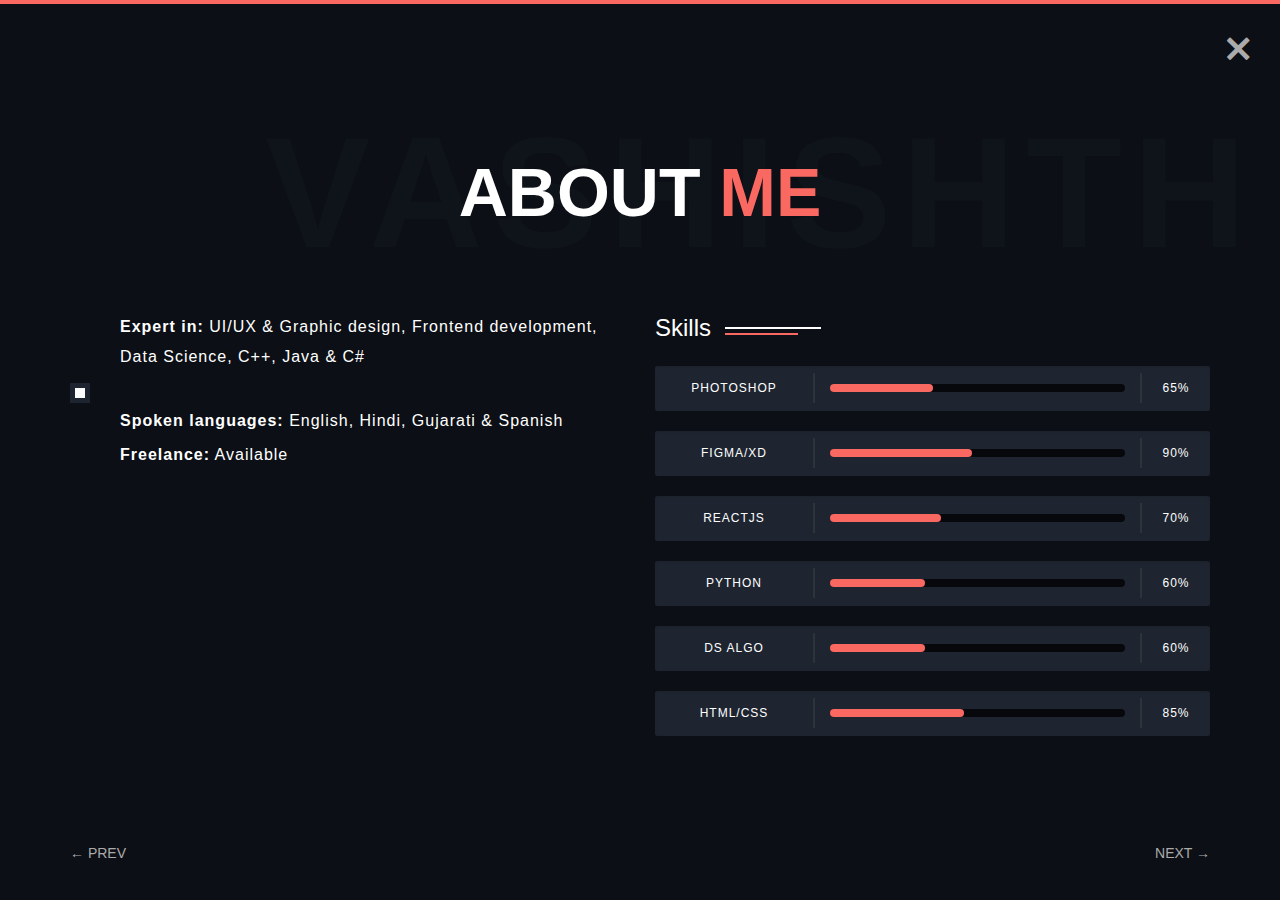
==== commit 640e9ae0: "updated" ====
--- a/about.html
+++ b/about.html
@@ -54,9 +54,8 @@
                                     <figure class="author-thumb">
                                     </figure> <!-- /.author-bio -->
                                     <div class="author-desc">
-                                        <p><b>Date of birth:</b> 27th APril, 2001</p>
-                                        <p><b>Language:</b> English,Hindi,Gujarati</p>
-                                        <p><b>Expert in:</b> UI/UX, Frontend development, Data Science, C++ and Java</p>
+                                        <p><b>Expert in:</b> UI/UX & Graphic design, Frontend development, Data Science, C++, Java & C#</p><br>
+                                        <p><b>Spoken languages:</b> English, Hindi, Gujarati & Spanish</p>                                       
                                         <p><b>Freelance:</b> Available</p>
                                     </div>
                                     <!-- /.author-desc -->
--- a/css/main.css
+++ b/css/main.css
@@ -2,8 +2,8 @@
 	Base Styles
 -------------------------------------------------*/
 body {
-  font-family: "Libre Baskerville", serif;
-  font-weight: 400;
+  font-family: 'Poppins', sans-serif;
+  font-style: extra-dark;
   font-size: 16px;
   line-height: 30px;
   color: #ababab;
@@ -25,7 +25,7 @@
 h1, h2, h3,
 h4, h5, h6 {
   color: #1e2530;
-  font-family: "Open Sans", sans-serif;
+  font-family: "Poppins", sans-serif;
   margin: 0;
   line-height: 1.3;
 }
@@ -97,7 +97,7 @@
 .btn-primary {
   background-color: #FA6862;
   border: 0;
-  font-family: "Open Sans", sans-serif;
+  font-family: "Poppins", sans-serif;
   font-weight: 700;
   height: 48px;
   line-height: 50px;
@@ -345,7 +345,7 @@
   right: 0;
 }
 .page-nav span {
-  font-family: "Open Sans", sans-serif;
+  font-family: "Poppins", sans-serif;
   font-size: 14px;
   font-weight: 500;
   line-height: 0.9;
@@ -531,7 +531,7 @@
 }
 .hex-content .title {
   display: block;
-  font-family: "Open Sans", sans-serif;
+  font-family: "Poppins", sans-serif;
   font-size: 14px;
   letter-spacing: 1px;
   line-height: 24px;
@@ -594,13 +594,12 @@
 }
 .about-author .author-desc p {
   color: #1e2530;
-  font-family: "Open Sans", sans-serif;
+  font-family: "Poppins", sans-serif;
   letter-spacing: 1px;
   margin-bottom: 4px;
-  text-transform: uppercase;
 }
 .about-author .author-desc b {
-  font-family: "Open Sans", sans-serif;
+  font-family: "Poppins", sans-serif;
 }
 
 .progress {
@@ -621,7 +620,7 @@
 }
 .progress > div {
   color: #fff;
-  font-family: "Open Sans", sans-serif;
+  font-family: "Poppins", sans-serif;
   font-size: 12px;
   letter-spacing: 1px;
 }
@@ -674,7 +673,7 @@
 }
 
 .works-item {
-  font-family: "Open Sans", sans-serif;
+  font-family: "Poppins", sans-serif;
   margin-bottom: 30px;
   position: relative;
 }
@@ -775,7 +774,7 @@
 
 .history-item {
   display: table;
-  font-family: "Open Sans", sans-serif;
+  font-family: "Poppins", sans-serif;
   padding-left: 32px;
   margin-bottom: 20px;
   width: 100%;
@@ -938,14 +937,14 @@
   padding: 27px 30px 29px 142px;
 }
 .testimonials figcaption {
-  font-family: "Open Sans", sans-serif;
+  font-family: "Poppins", sans-serif;
   font-size: 16px;
   font-weight: 700;
   padding-top: 15px;
   text-align: center;
 }
 .testimonials h4 {
-  font-family: "Open Sans", sans-serif;
+  font-family: "Poppins", sans-serif;
   font-weight: 700;
 }
 .testimonials span {
@@ -1186,7 +1185,7 @@
   height: 48px;
   padding-left: 70px;
   width: 100%;
-  font-family: "Open Sans", sans-serif;
+  font-family: "Poppins", sans-serif;
 }
 .contact-form .form-control:focus {
   box-shadow: none;
@@ -1340,7 +1339,7 @@
 }
 
 .pattern-options li {
-  font-family: "Roboto", sans-serif;
+  font-family: "Poppins", sans-serif;
   border: 1px solid #cccccc;
   cursor: pointer;
   float: left;
@@ -1514,6 +1513,7 @@
   }
   .about-author .author-desc b {
     display: block;
+    font-family: 'Poppins';
   }
   .about-author + p {
     margin-bottom: 50px;
